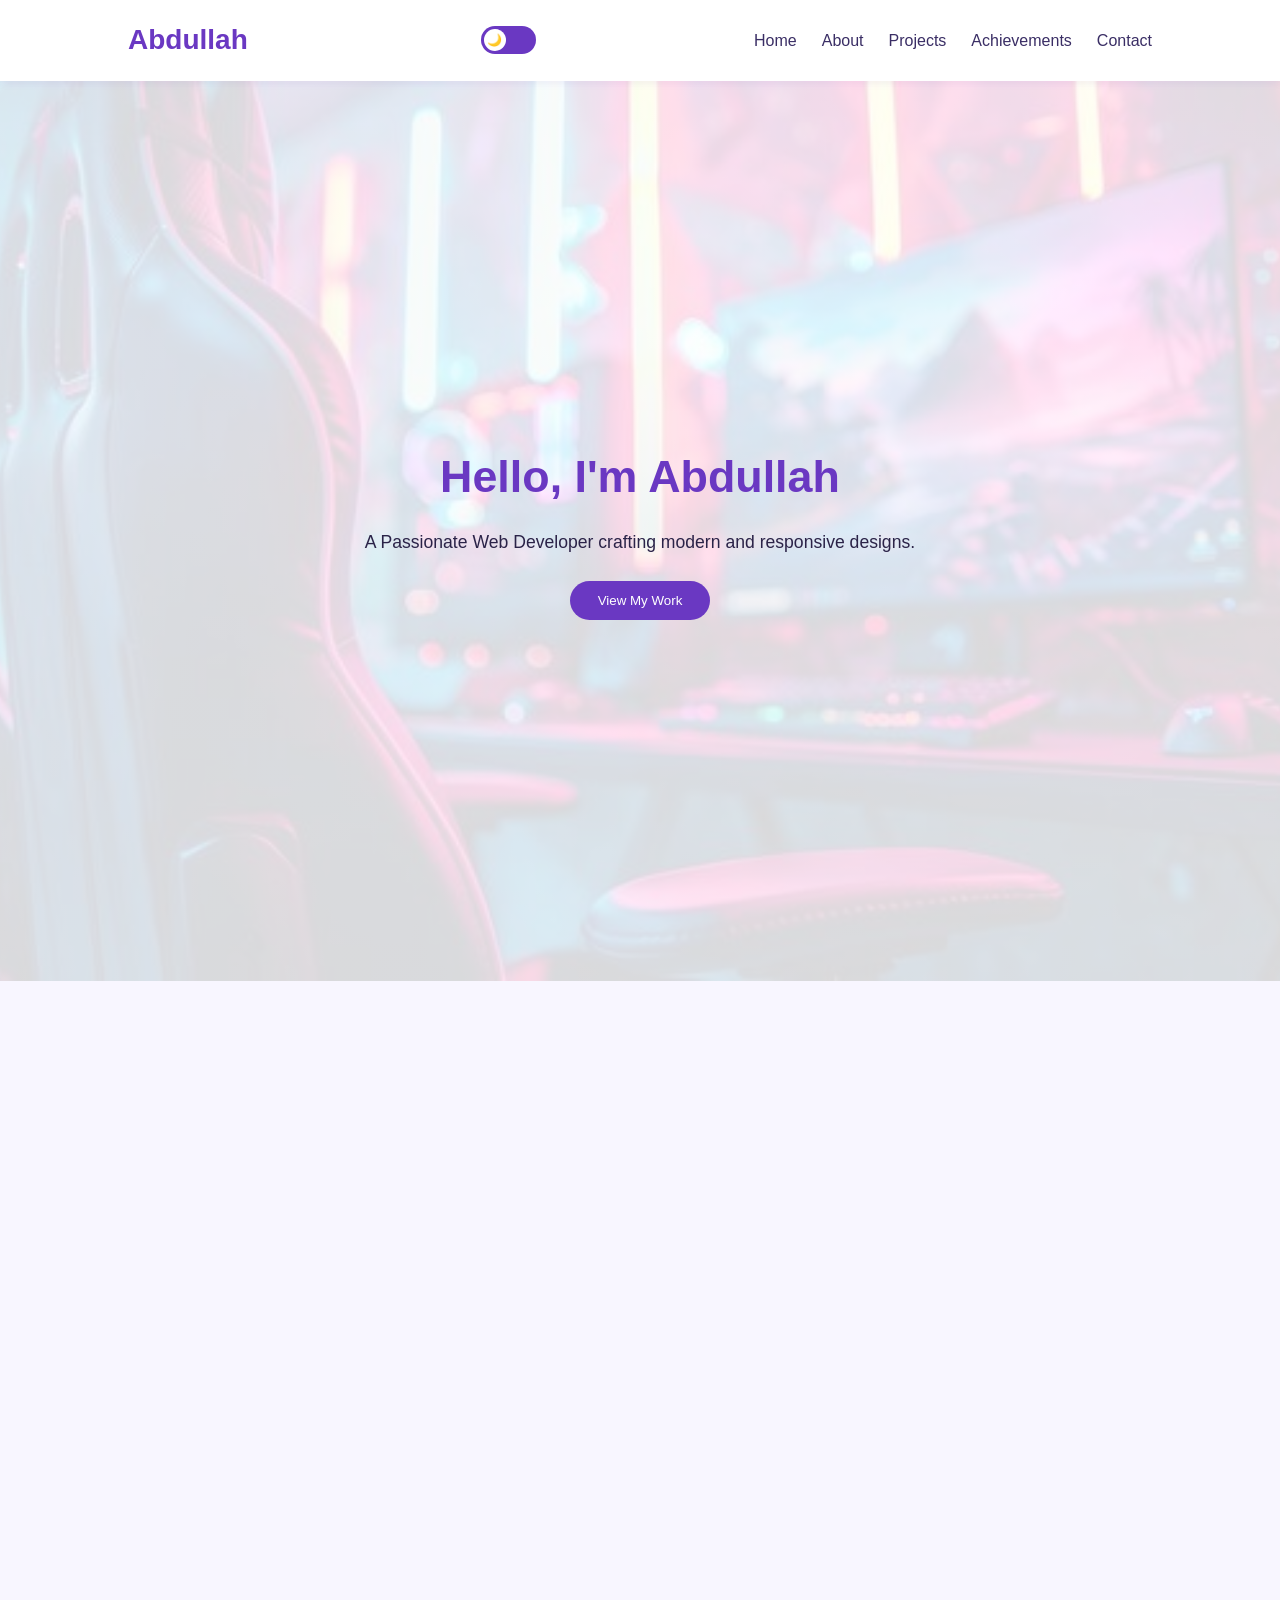
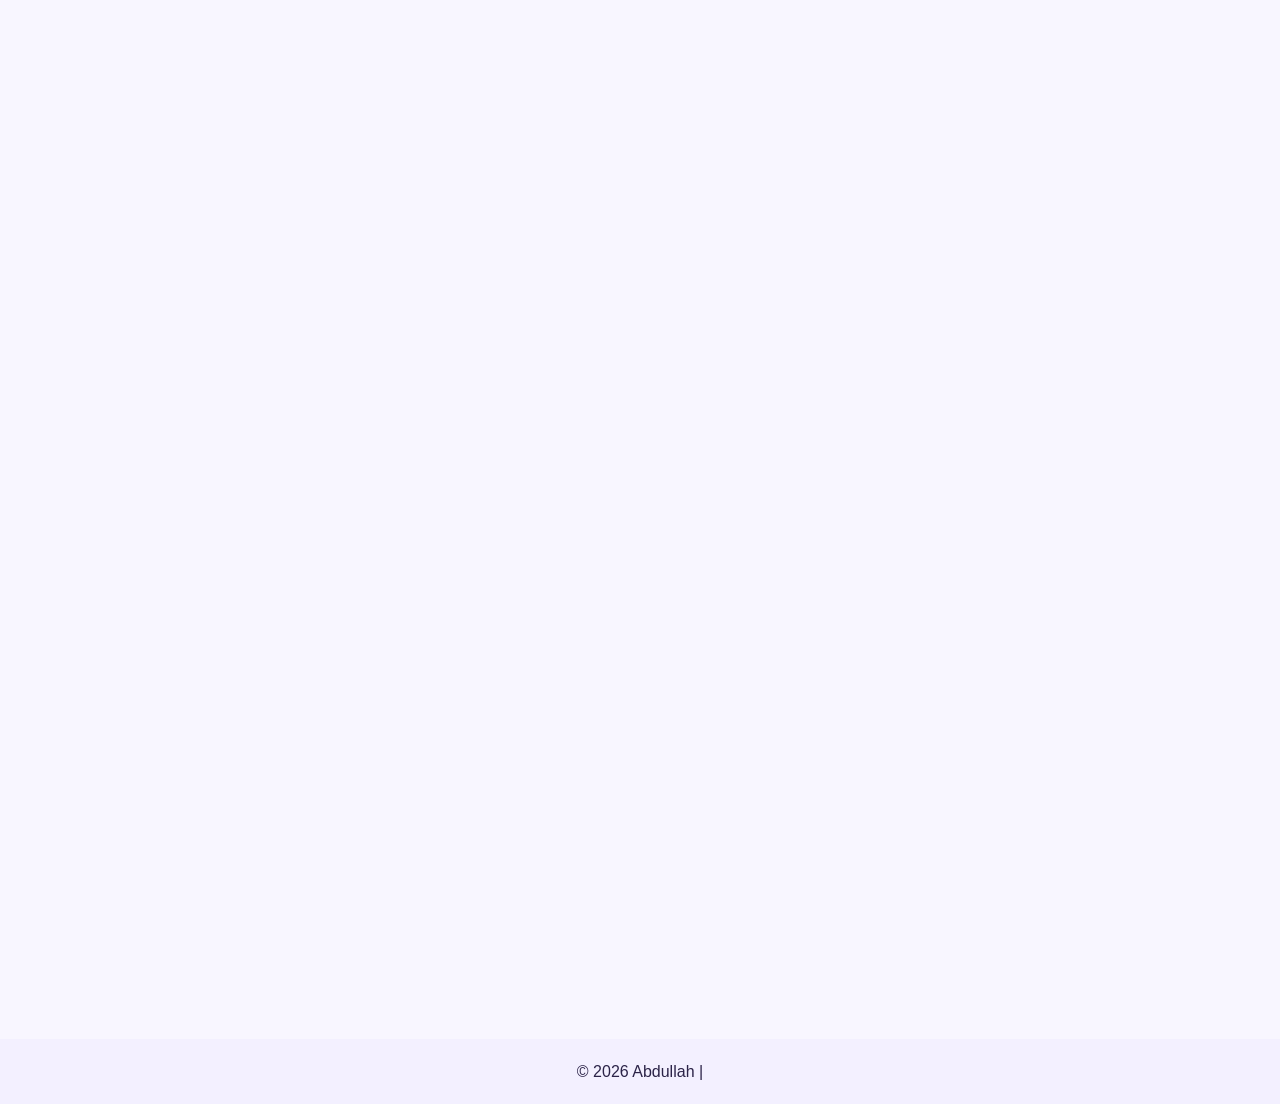
==== index.html @ 12ff03bf "Certifications-Added" ====
<!DOCTYPE html>
<html lang="en">

<head>
    <meta charset="UTF-8" />
    <meta name="viewport" content="width=device-width, initial-scale=1.0" />
    <title>Abdullah | Portfolio</title>
    <link rel="stylesheet" href="style.css" />
</head>

<body>

    <header>
        <h1 class="logo">Abdullah</h1>

        <!-- Hamburger -->
        <div class="hamburger" id="hamburger">
            ☰
        </div>
        <label class="theme-switch">
            <input type="checkbox" id="darkModeToggle">
            <span class="slider"></span>
        </label>

        <nav>
            <ul class="nav-links" id="navLinks">
                <li><a href="#home">Home</a></li>
                <li><a href="#about">About</a></li>
                <li><a href="#projects">Projects</a></li>
                <li><a href="#achievements">Achievements</a></li>
                <li><a href="#contact">Contact</a></li>
            </ul>
        </nav>
    </header>

    <section id="home" class="hero">

        <div class="hero-text">
            <h2>Hello, I'm Abdullah</h2>
            <p>A Passionate Web Developer crafting modern and responsive designs.</p>

            <button>
                <a href="#projects" style="text-decoration: none; color: white;">
                    View My Work
                </a>
            </button>
        </div>
    </section>

    <section id="about">
        <div class="about-section">

            <div class="profile-placeholder">
                <img src="Assets/Profile-pic.jpeg" alt="Profile Picture">
            </div>

            <h2>About Me</h2>

            <div class="about-image-placeholder">
                <img src="Assets/Code-pic.png" alt="Code Image">
            </div>

            <p>
                I'm a web developer with a love for creative design and clean code.
                My focus is on building sleek, user-friendly websites and learning new technologies.
            </p>

        </div>

        <div class="skills">
            <h3>Education</h3>

            <ul>
                <li>University of South Asia(BSCS) 2022-2026</li>
                <li>Punjab Group Of Colleges(ICS)2020-2021</li>
                <li>Ch Rehmat Ali memoril trust boys high school(Matric) 2019-2020</li>
            </ul>
        </div>

        <div class="skills">
            <h3>Skills</h3>

            <ul class="skills-list">

                <li>
                    <img src="https://cdn.jsdelivr.net/gh/devicons/devicon/icons/html5/html5-original.svg">
                    HTML5
                </li>

                <li>
                    <img src="https://cdn.jsdelivr.net/gh/devicons/devicon/icons/css3/css3-original.svg">
                    CSS3
                </li>

                <li>
                    <img src="https://cdn.jsdelivr.net/gh/devicons/devicon/icons/javascript/javascript-original.svg">
                    JavaScript
                </li>

                <li>
                    <img src="https://cdn.jsdelivr.net/gh/devicons/devicon/icons/react/react-original.svg" class="spin">
                    React
                </li>

                <li>
                    <img src="https://cdn.jsdelivr.net/gh/devicons/devicon/icons/nodejs/nodejs-original.svg">
                    Node.js
                </li>

                <li>
                    <img src="https://cdn.jsdelivr.net/gh/devicons/devicon/icons/mongodb/mongodb-original.svg">
                    MongoDB
                </li>

                <li>
                    <img src="https://cdn.jsdelivr.net/gh/devicons/devicon/icons/express/express-original.svg">
                    Express
                </li>

            </ul>
        </div>
    </section>

    <section id="projects">

        <h2>Projects</h2>

        <div class="project-grid">

            <!-- Project 1 -->
            <div class="project-card">

                <img src="https://via.placeholder.com/400x220" alt="To-Do App" class="project-img" />

                <h3>To-Do App</h3>

                <p>
                    Simple task manager with localStorage and interactive UI.
                </p>

                <p><strong>Tech:</strong> HTML, CSS, JS</p>

            </div>

            <!-- Project 2 -->
            <div class="project-card">

                <img src="Assets/E-commerce-landing-page.jpeg" alt="E-Commerce Store" class="project-img" />

                <h3>E-Commerce Store (Full Stack)</h3>

                <p>
                    Developed a fully responsive full-stack e-commerce web application
                    with secure authentication, product management, and a clean user interface.
                </p>

                <p>
                    <strong>Tech:</strong> MongoDB, Express.js, React.js, Node.js (MERN Stack)
                </p>

                <h4>GitHub Repo Link</h4>

                <a style="color: #6a38c2; text-decoration: none;"
                    href="https://github.com/MuhammadAbdullah209/E-commerce-Store-Frontend">
                    GitHub Repo
                </a>

            </div>

            <!-- Project 3 -->
            <div class="project-card">

                <img src="Assets/gobirdie.png" alt="Travel Agency Website" class="project-img" />

                <h3>Travel Agency Website (Frontend)</h3>

                <p>
                    Built a dynamic travel agency website with destination cards
                    and booking form, featuring modern UI and smooth user experience.
                </p>

                <p><strong>Tech:</strong> React, CSS</p>

                <h4>Deployed Link:</h4>

                <a style="color: #6a38c2; text-decoration: none;" href="https://react-project-final-zeta.vercel.app/">
                    Travel Agency
                </a>

            </div>

            <!-- Project 4 -->
            <div class="project-card">

                <img src="Assets/realestate.png" alt="Real Estate Website" class="project-img" />

                <h3>Real Estate Website (Full Stack)</h3>

                <p>
                    Developed a real estate app with property listings, filtering,
                    authentication, and backend API integration.
                </p>

                <p><strong>Tech Stack:</strong> MERN</p>

                <h4>Deployed Link:</h4>

                <a style="color: #6a38c2; text-decoration: none;" href="https://dreamestate-frontend.vercel.app/">
                    RealEstate
                </a>

            </div>

            <!-- Project 5 -->
            <div class="project-card">

                <img src="Assets/LMS.png" alt="Learning Management System" class="project-img" />

                <h3>Learning Management System (Full Stack)</h3>

                <p>
                    Built a complete LMS with user registration, course creation,
                    and progress tracking using modern tech stack.
                </p>

                <p><strong>Tech Stack:</strong> MERN, Prisma, PostgreSQL</p>

                <h4>Under Development!</h4>

            </div>

            <!-- Project 6 -->
            <div class="project-card">

                <img src="https://via.placeholder.com/400x220" alt="Weather App" class="project-img" />

                <h3 style="display: flex; align-items: center; gap: 6px;">
                    Weather App – OpenWeather API

                    <img src="https://openweathermap.org/themes/openweathermap/assets/img/logo_white_cropped.png"
                        alt="OpenWeather Logo" width="70" />
                </h3>

                <p>
                    Created an interactive weather app fetching live data using
                    OpenWeather API and displaying it dynamically.
                </p>

                <p><strong>Tech:</strong> HTML, CSS, JS</p>

                <h4>GitHub Repo Link</h4>

                <a style="color: #6a38c2; text-decoration: none;"
                    href="https://github.com/MuhammadAbdullah209/Weather-App">
                    GitHub Repo
                </a>

            </div>

            <!-- Project 7 -->
            <div class="project-card">

                <img src="Assets/Music PLayer.png" alt="Music Player" class="project-img" />

                <h3 style="display: flex; align-items: center; gap: 6px;">
                    Music Player – Spotify API

                    <img src="https://upload.wikimedia.org/wikipedia/commons/8/84/Spotify_icon.svg" alt="Spotify Logo"
                        width="20" />
                </h3>

                <p>
                    Built a modern music player application using React and Spotify API
                    with dynamic music search, playlists, and responsive UI.
                </p>

                <p><strong>Tech:</strong> React.js, Spotify API, CSS, JavaScript</p>

                <h4>GitHub Repo Link</h4>

                <a style="color: #6a38c2; text-decoration: none;"
                    href="https://github.com/MuhammadAbdullah209/Weather-App">
                    GitHub Repo
                </a>

            </div>

        </div>
    </section>

    <section id="achievements">
        <h2>Achievements</h2>

        <ul>
            <li>Google Certification of Digital Marketing</li>
            <li>Built 10+ Mini Projects in HTML, CSS, JS</li>
            <li>Solve 30+ DSA LeetCode Problems</li>
        </ul>
    </section>
    <!-- Certifications Section -->
    <section id="certifications">

        <h2>Certifications</h2>

        <div class="project-grid">

            <!-- Certification 1 -->
            <div class="project-card">

                <img src="Assets/BRONZE (14).png" alt="Dev Weekends Bronze Fellow Certificate" class="project-img" />

                <h3>Bronze Fellow — Dev Weekends</h3>

                <p>
                    Awarded for dedication, consistency, and continuous learning
                    throughout the fellowship journey while actively contributing
                    to the program.
                </p>

                <p>
                    <strong>Skills Gained:</strong>
                    Team Collaboration, Problem Solving, Web Development
                </p>

            </div>
            <!-- Certification 2 -->
            <div class="project-card">

                <img src="Assets/Internship Completion Certificate.png" alt="Internship Completion Certificate"
                    class="project-img" />

                <h3>Internship Completion Certificate — DevelopersHub Coorporation</h3>

                <p>
                    Completed a 6-week Virtual Internship in Full Stack Development at DevelopersHub Corporation,
                    gaining practical experience in modern web technologies and real-world development workflows.
                </p>

                <p>
                    <strong>Skills Gained:</strong>
                    Team Collaboration, Problem Solving, Web Development
                </p>

            </div>
            <!-- Certification 3 -->
            <div class="project-card">

                <img src="Assets/wmremove-transformed.png" alt="Google Digital Marketing Certificate"
                    class="project-img" />

                <h3>Google Digital Garage — Fundamentals of Digital Marketing</h3>

                <p>
                    Successfully completed certification covering SEO,
                    social media marketing, online advertising,
                    analytics, and digital brand growth strategies.
                </p>



            </div>

        </div>
    </section>

    <section id="contact">

        <h2>Contact Me</h2>

        <p>
            If you’d like to work together or have any questions,
            feel free to reach out!
        </p>

        <div class="contact-info">

            <a href="mailto:abdullah488838@gmail.com" class="contact-btn">
                Contact Me
            </a>

            <p>
                <a style="color: #6a38c2; text-decoration: none;"
                    href="https://www.linkedin.com/in/muhammad-abdullah-43a775255">
                    LinkedIn
                </a>
            </p>

            <p>
                <a style="color: #6a38c2; text-decoration: none;" href="https://github.com/MuhammadAbdullah209">
                    GitHub
                </a>
            </p>

        </div>
    </section>

    <footer>
        <p>© 2026 Abdullah | </p>
    </footer>

    <script src="script.js"></script>

</body>

</html>
---- style.css ----
* {
    margin: 0;
    padding: 0;
    box-sizing: border-box;
    font-family: 'Poppins', sans-serif;
}

html {
    scroll-behavior: smooth;
}

body {
    background-color: #f8f6ff;
    color: #2b2348;
    line-height: 1.6;
}

section {
    padding: 80px 10%;
}

h2 {
    text-align: center;
    color: #6a38c2;
    margin-bottom: 20px;
}

/* HEADER */

header {
    display: flex;
    justify-content: space-between;
    align-items: center;
    padding: 18px 10%;
    background: white;
    position: sticky;
    top: 0;
    z-index: 1000;
    box-shadow: 0 2px 8px rgba(106, 56, 194, 0.08);
}

.logo {
    color: #6a38c2;
    font-size: 28px;
    font-weight: bold;
}

.nav-links {
    display: flex;
    list-style: none;
    gap: 25px;
}

.nav-links a {
    text-decoration: none;
    color: #3a2e65;
    font-weight: 500;
    transition: 0.3s;
}

.nav-links a:hover {
    color: #6a38c2;
}

/* HAMBURGER */

.hamburger {
    display: none;
    font-size: 30px;
    cursor: pointer;
    color: #6a38c2;
    margin-left: auto;
}

/* HERO */

.hero {
    height: 100vh;
    display: flex;
    justify-content: center;
    align-items: center;
    text-align: center;

    background:
        linear-gradient(rgba(255, 255, 255, 0.85),
            rgba(255, 255, 255, 0.85)),
        url('a-computer-gaming-photo.jpg');

    background-size: cover;
    background-position: center;
}

.hero-text h2 {
    font-size: 2.8rem;
    margin-bottom: 15px;
}

.hero-text p {
    margin-bottom: 25px;
    font-size: 1.1rem;
}

button {
    background: #6a38c2;
    border: none;
    padding: 12px 28px;
    border-radius: 30px;
    transition: 0.3s;
}

button:hover {
    transform: translateY(-2px);
}

button a {
    color: white;
    text-decoration: none;
}

/* ABOUT */

.about-section {
    text-align: center;
    padding: 40px 20px;
}

/* PROFILE IMAGE */

.profile-placeholder {
    width: 170px;
    height: 170px;
    margin: 0 auto 25px;
    border-radius: 50%;
    overflow: hidden;
    border: 4px solid #8b5cf6;
    box-shadow: 0 0 20px rgba(139, 92, 246, 0.6);
}

.profile-placeholder img {
    width: 100%;
    height: 100%;
    object-fit: cover;
    display: block;
}

/* CODE IMAGE */

.about-image-placeholder {
    width: 100%;
    max-width: 900px;
    height: 500px;
    margin: 30px auto;
    border-radius: 20px;
    overflow: hidden;
    box-shadow: 0 4px 20px rgba(0, 0, 0, 0.12);
}

.about-image-placeholder img {
    width: 100%;
    height: 100%;
    object-fit:cover;
    display: block;
}

#about p {
    text-align: center;
    max-width: 750px;
    margin: 25px auto 0;
    line-height: 1.8;
    font-size: 1rem;
}

/* SKILLS */

.skills {
    margin-top: 40px;
}

.skills h3 {
    text-align: center;
    margin-bottom: 20px;
    color: #6a38c2;
}

.skills ul {
    display: flex;
    justify-content: center;
    flex-wrap: wrap;
    gap: 12px;
}

.skills li {
    list-style: none;
    background: #ede8ff;
    padding: 12px 20px;
    border-radius: 20px;
}

.skills-list li {
    display: flex;
    align-items: center;
    gap: 10px;
}

.skills-list img {
    width: 24px;
    height: 24px;
}

/* REACT ICON ANIMATION */

.spin {
    animation: rotate 5s linear infinite;
}

@keyframes rotate {
    from {
        transform: rotate(0deg);
    }

    to {
        transform: rotate(360deg);
    }
}

/* PROJECTS */

.project-grid {
    display: grid;
    grid-template-columns: repeat(auto-fit, minmax(280px, 1fr));
    gap: 25px;
}

.project-card {
    background: white;
    padding: 25px;
    border-radius: 15px;
    box-shadow: 0 4px 10px rgba(106, 56, 194, 0.08);
    transition: 0.3s;
}

.project-card:hover {
    transform: translateY(-5px);
}

.project-card h3 {
    margin-bottom: 10px;
    color: #4a2e91;
}

.project-img {
    width: 100%;
    height: 220px;
    object-fit: cover;
    border-radius: 10px;
    margin-bottom: 15px;
}

/* ACHIEVEMENTS */

#achievements ul {
    text-align: center;
    list-style: none;
}

#achievements li {
    display: inline-block;
    margin: 10px;
    padding: 10px 20px;
    background: #ede8ff;
    border-radius: 20px;
}

/* CONTACT */

.contact-info {
    text-align: center;
}

.contact-btn {
    display: inline-block;
    margin: 15px 0;
    background: #6a38c2;
    color: white;
    padding: 10px 20px;
    border-radius: 25px;
    text-decoration: none;
}

/* FOOTER */

footer {
    text-align: center;
    padding: 20px;
    background: #f3f0ff;
}

/* THEME SWITCH */

.theme-switch {
    position: relative;
    width: 55px;
    height: 28px;
    margin-left: 15px;
}

.theme-switch input {
    display: none;
}

.slider {
    position: absolute;
    cursor: pointer;
    inset: 0;
    background: #6a38c2;
    border-radius: 50px;
    transition: 0.4s;
}

.slider::before {
    content: "🌙";
    position: absolute;
    width: 22px;
    height: 22px;
    left: 3px;
    top: 3px;
    background: white;
    border-radius: 50%;
    display: flex;
    align-items: center;
    justify-content: center;
    font-size: 12px;
    transition: 0.4s;
}

input:checked + .slider {
    background: #9d4edd;
}

input:checked + .slider::before {
    transform: translateX(27px);
    content: "☀️";
}

/* DARK MODE */

body.dark-mode {
    background: #000000;
    color: #f1f1f1;
}

body.dark-mode header {
    background: #000000;
}

body.dark-mode .project-card,
body.dark-mode .skills li,
body.dark-mode #achievements li {
    background: #1f1f1f;
    color: white;
}

body.dark-mode footer {
    background: #1e1e1e;
    color: white;
}

body.dark-mode .nav-links a {
    color: white;
}

body.dark-mode .hero {
    background:
        linear-gradient(rgba(0, 0, 0, 0.75),
            rgba(0, 0, 0, 0.75)),
        url('a-computer-gaming-photo.jpg');

    background-size: cover;
    background-position: center;
}

body.dark-mode p,
body.dark-mode li {
    color: #dddddd;
}

body.dark-mode .nav-links {
    background: #000000;
}

/* TABLET */

@media (max-width: 1024px) {

    section {
        padding: 70px 6%;
    }

    .about-image-placeholder {
        height: 400px;
    }
}

/* MOBILE */

@media (max-width: 768px) {

    header {
        padding: 15px 6%;
    }

    .hamburger {
        display: block;
    }

    .nav-links {
        position: absolute;
        top: 70px;
        left: 0;
        width: 100%;
        background: white;
        flex-direction: column;
        text-align: center;
        padding: 20px 0;
        display: none;
        gap: 18px;
        box-shadow: 0 4px 10px rgba(0, 0, 0, 0.08);
    }

    .nav-links.active {
        display: flex;
    }

    .hero {
        height: auto;
        padding: 120px 6%;
    }

    .hero-text h2 {
        font-size: 2rem;
    }

    .about-image-placeholder {
        height: 300px;
    }

    .profile-placeholder {
        width: 140px;
        height: 140px;
    }
}

/* SMALL MOBILE */

@media (max-width: 480px) {

    section {
        padding: 50px 5%;
    }

    .logo {
        font-size: 24px;
    }

    .hero-text h2 {
        font-size: 1.7rem;
    }

    .hero-text p {
        font-size: 0.95rem;
    }

    button {
        width: 100%;
    }

    .project-grid {
        grid-template-columns: 1fr;
    }

    .about-image-placeholder {
        height: 220px;
    }

    #about p {
        font-size: 0.95rem;
    }
}
/* ========================= */
/* BEAUTIFUL ANIMATIONS */
/* ========================= */

/* SECTION SCROLL ANIMATION */

section {
    opacity: 0;
    transform: translateY(60px);
    transition: all 1s ease;
}

section.show {
    opacity: 1;
    transform: translateY(0);
}

/* HERO TEXT ANIMATION */

.hero-text h2 {
    animation: slideDown 1s ease forwards;
}

.hero-text p {
    opacity: 0;
    animation: fadeUp 1s ease forwards;
    animation-delay: 0.4s;
}

.hero button {
    opacity: 0;
    animation: fadeUp 1s ease forwards;
    animation-delay: 0.7s;
}

@keyframes slideDown {
    from {
        opacity: 0;
        transform: translateY(-60px);
    }

    to {
        opacity: 1;
        transform: translateY(0);
    }
}

@keyframes fadeUp {
    from {
        opacity: 0;
        transform: translateY(40px);
    }

    to {
        opacity: 1;
        transform: translateY(0);
    }
}

/* PROFILE FLOATING EFFECT */

.profile-placeholder {
    animation: floatImage 4s ease-in-out infinite;
    transition: 0.4s;
}

.profile-placeholder:hover {
    transform: scale(1.05);
    box-shadow: 0 0 35px rgba(139, 92, 246, 0.9);
}

@keyframes floatImage {

    0%,
    100% {
        transform: translateY(0);
    }

    50% {
        transform: translateY(-12px);
    }
}

/* ABOUT IMAGE ZOOM */

.about-image-placeholder img {
    transition: transform 0.6s ease;
}

.about-image-placeholder:hover img {
    transform: scale(1.05);
}

/* NAVBAR LINK ANIMATION */

.nav-links a {
    position: relative;
}

.nav-links a::after {
    content: "";
    position: absolute;
    left: 0;
    bottom: -5px;
    width: 0%;
    height: 2px;
    background: #6a38c2;
    transition: width 0.4s ease;
}

.nav-links a:hover::after {
    width: 100%;
}

/* BUTTON EFFECT */

button {
    position: relative;
    overflow: hidden;
}

button::before {
    content: "";
    position: absolute;
    top: 0;
    left: -100%;
    width: 100%;
    height: 100%;
    background: rgba(255, 255, 255, 0.2);
    transition: 0.5s;
}

button:hover::before {
    left: 100%;
}

/* PROJECT CARD ANIMATION */

.project-card {
    position: relative;
    overflow: hidden;
    transition: transform 0.4s ease,
        box-shadow 0.4s ease;
}

.project-card:hover {
    transform: translateY(-12px) scale(1.02);
    box-shadow: 0 12px 25px rgba(106, 56, 194, 0.25);
}

/* PROJECT IMAGE ZOOM */

.project-img {
    transition: transform 0.5s ease;
}

.project-card:hover .project-img {
    transform: scale(1.08);
}

/* SKILLS HOVER EFFECT */

.skills li {
    transition: 0.3s ease;
}

.skills li:hover {
    transform: translateY(-5px) scale(1.05);
    background: #d8ccff;
}

/* ACHIEVEMENT HOVER */

#achievements li {
    transition: 0.3s ease;
}

#achievements li:hover {
    transform: scale(1.08);
}

/* CONTACT BUTTON GLOW */

.contact-btn {
    transition: 0.4s ease;
}

.contact-btn:hover {
    transform: translateY(-3px);
    box-shadow: 0 0 18px rgba(106, 56, 194, 0.5);
}

/* FOOTER FADE */

footer {
    animation: fadeFooter 2s ease;
}

@keyframes fadeFooter {
    from {
        opacity: 0;
    }

    to {
        opacity: 1;
    }
}

/* DARK MODE CARD GLOW */

body.dark-mode .project-card:hover {
    box-shadow: 0 10px 25px rgba(157, 78, 221, 0.35);
}

/* IMAGE SMOOTHNESS */

img {
    will-change: transform;
}

/* HEADER APPEAR */

header {
    animation: headerSlide 1s ease;
}

@keyframes headerSlide {
    from {
        opacity: 0;
        transform: translateY(-80px);
    }

    to {
        opacity: 1;
        transform: translateY(0);
    }
}
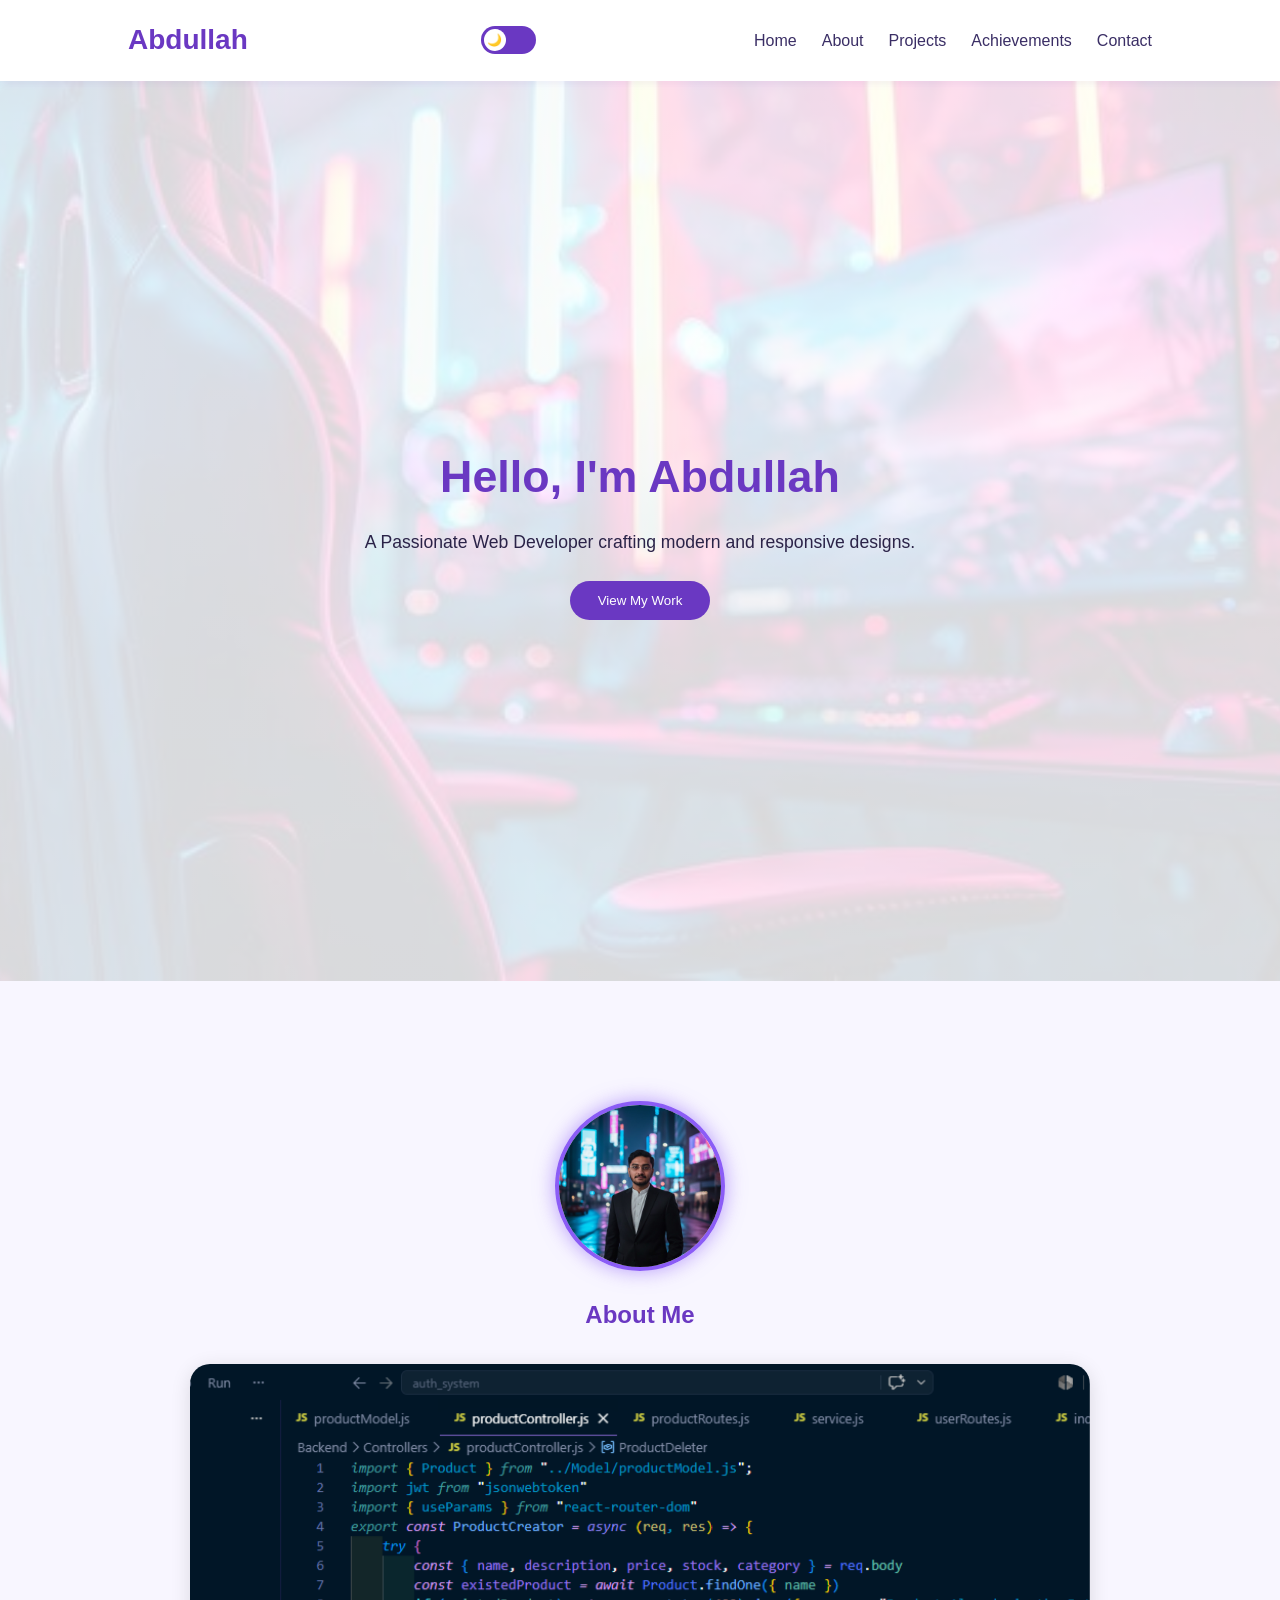
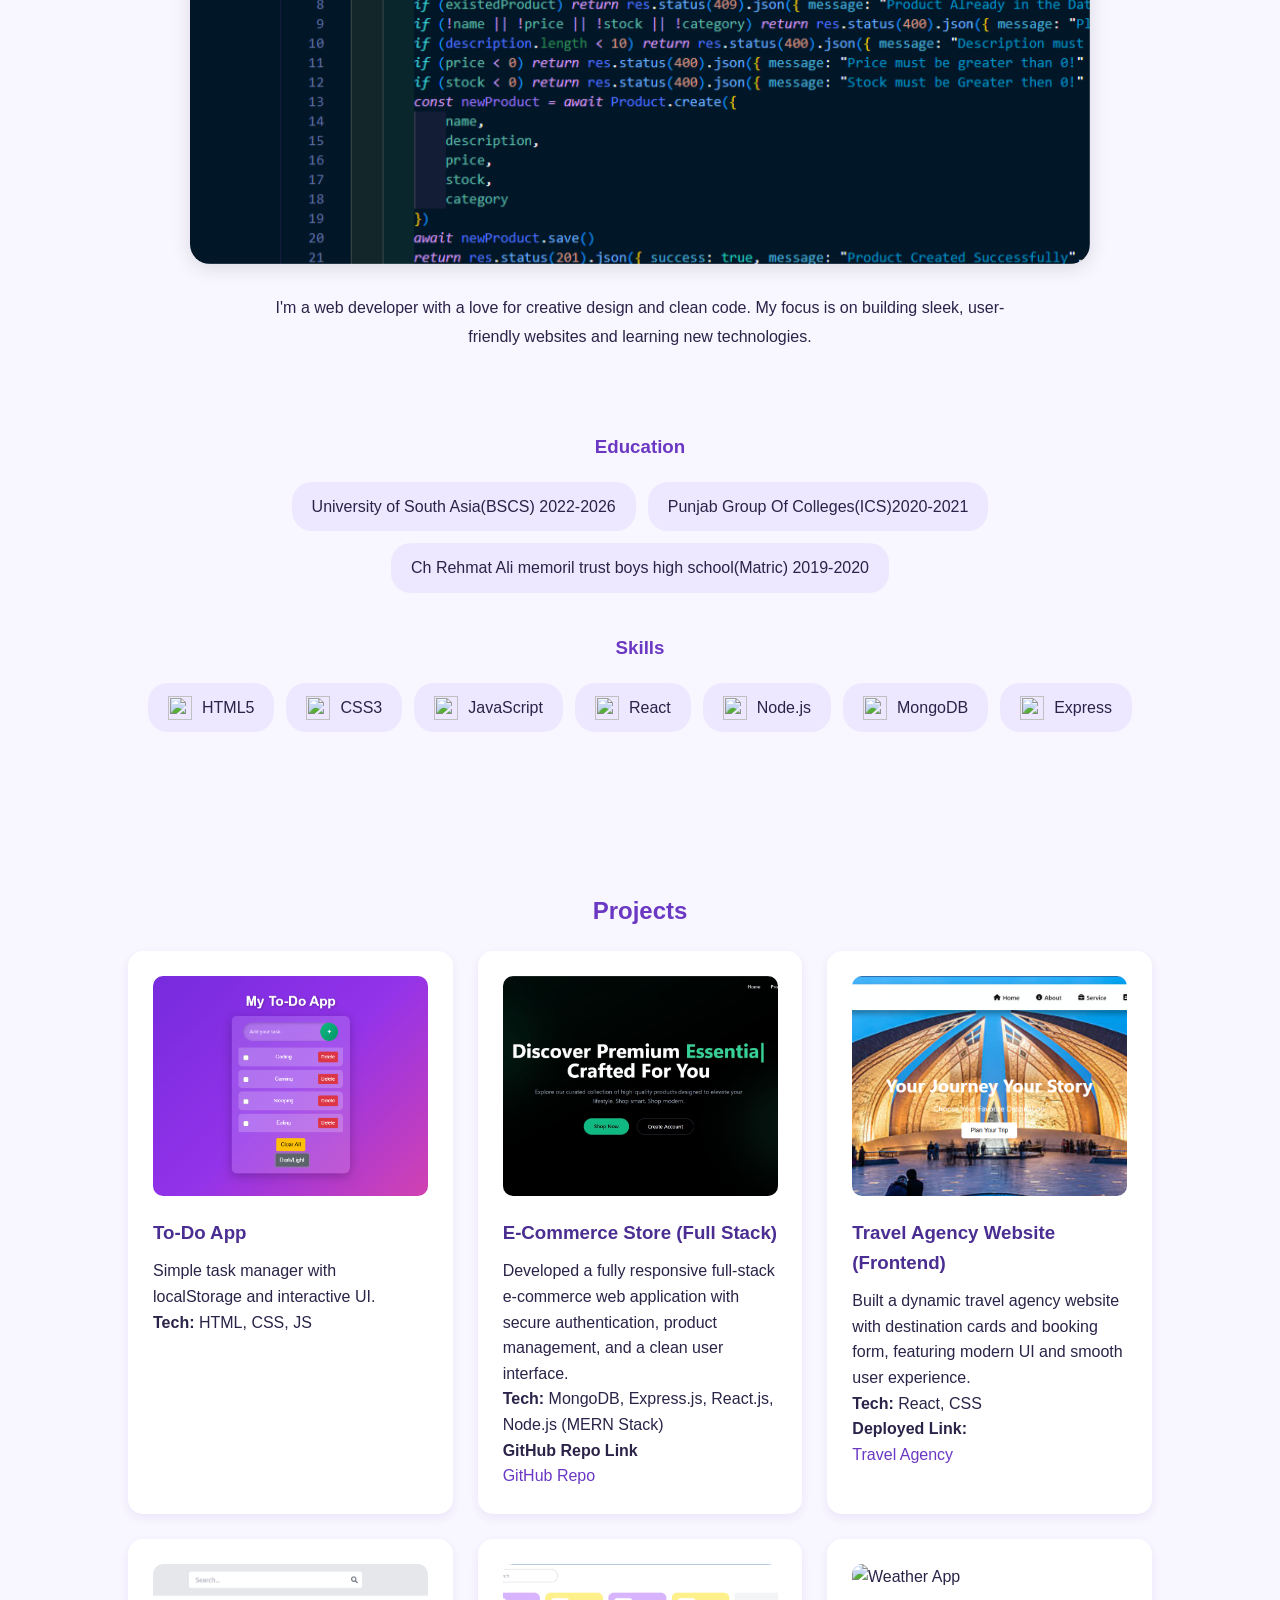
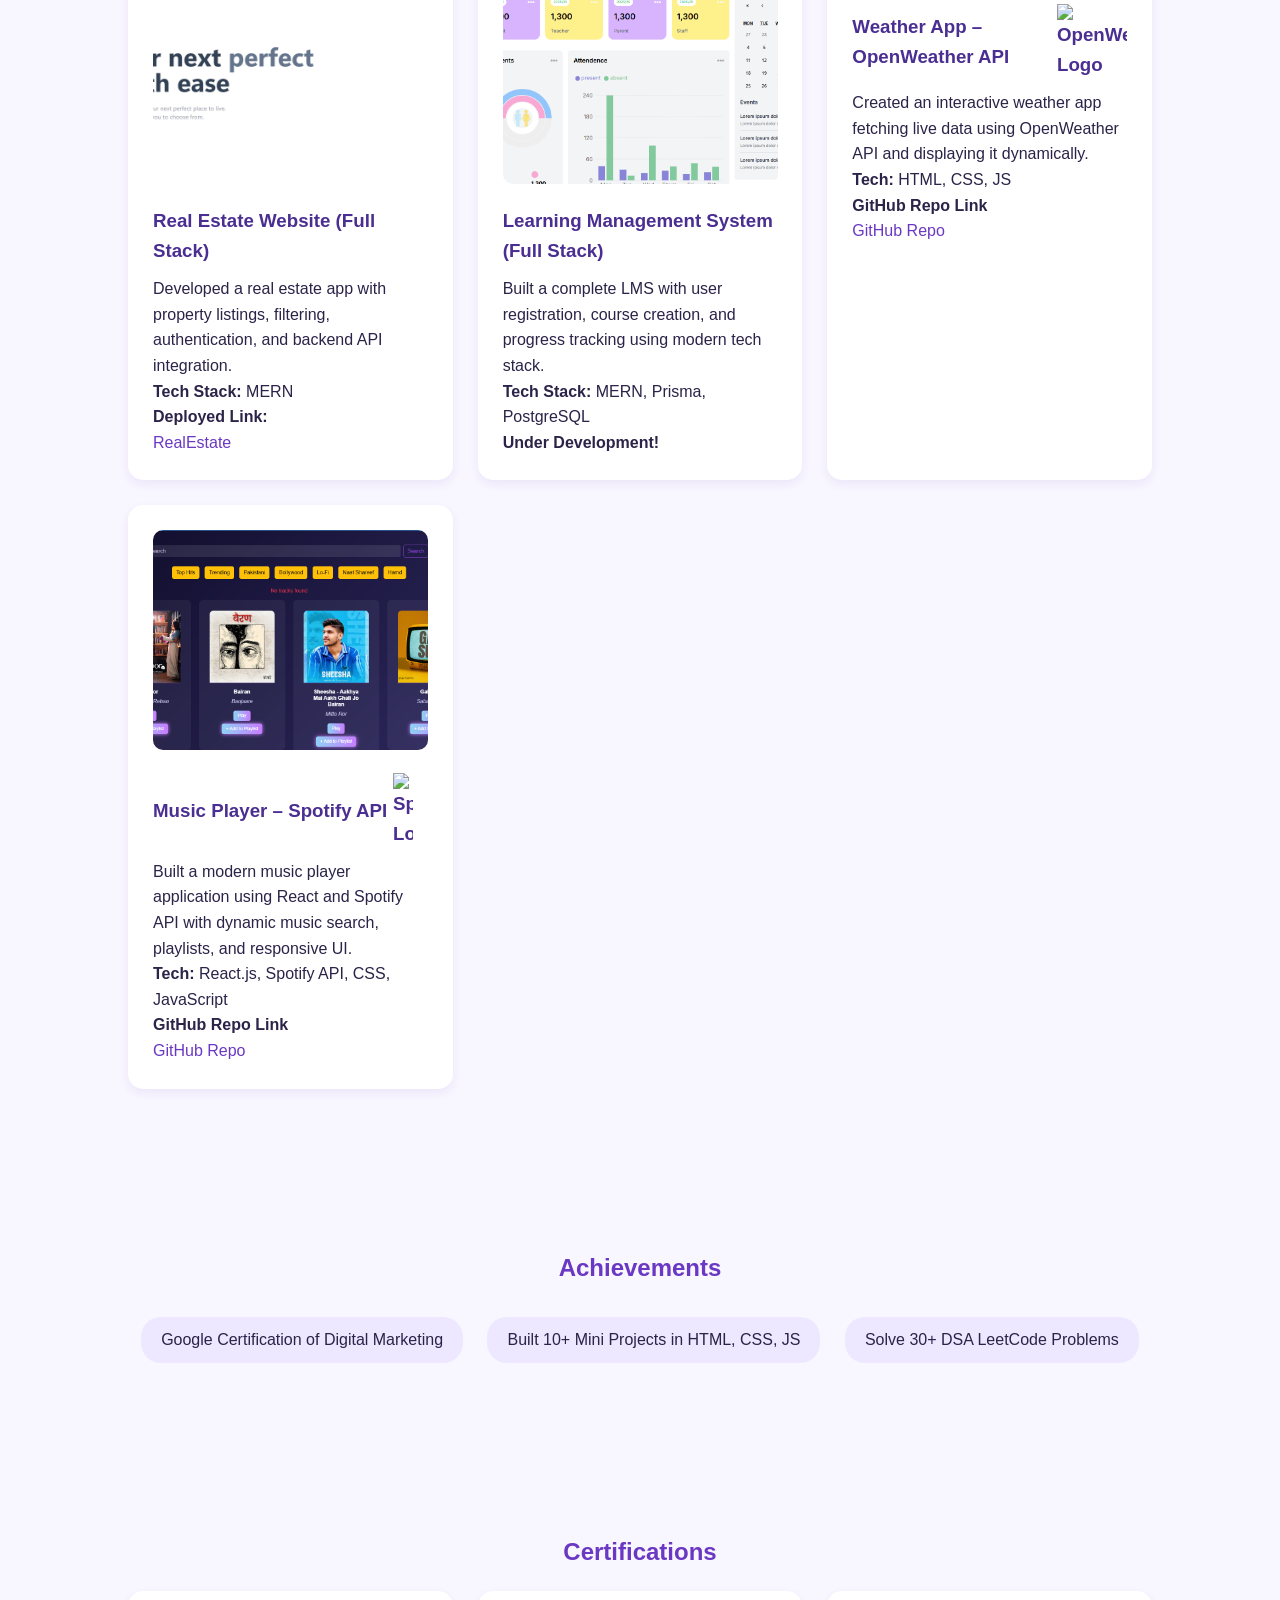
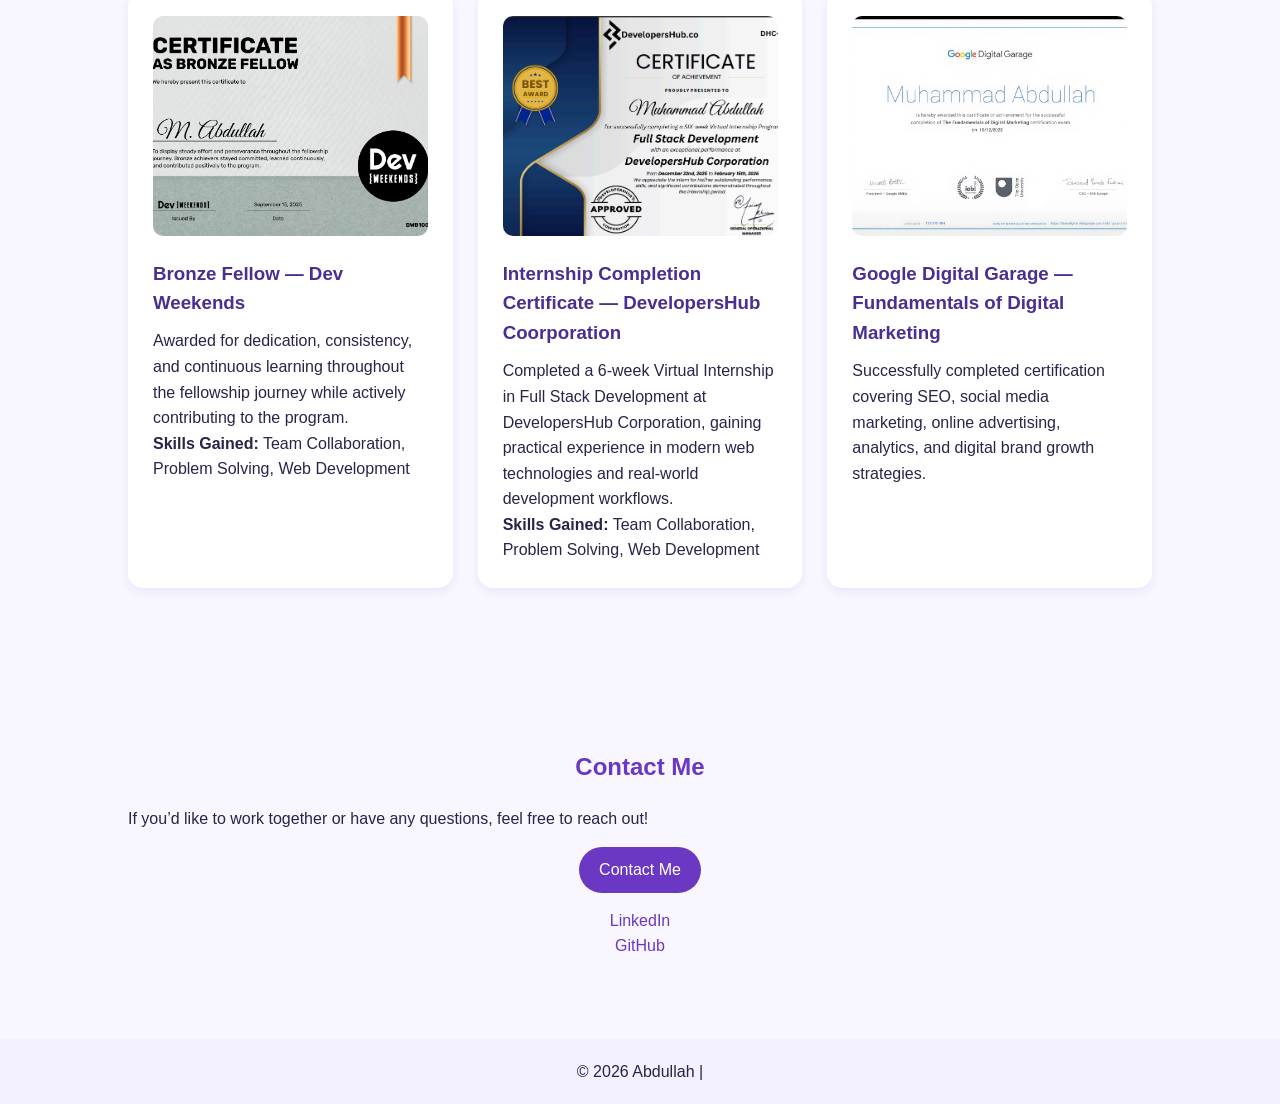
==== commit c450bfb6: "random" ====
--- a/index.html
+++ b/index.html
@@ -60,6 +60,8 @@
                 <img src="Assets/Code-pic.png" alt="Code Image">
             </div>
 
+
+
             <p>
                 I'm a web developer with a love for creative design and clean code.
                 My focus is on building sleek, user-friendly websites and learning new technologies.
@@ -130,7 +132,7 @@
             <!-- Project 1 -->
             <div class="project-card">
 
-                <img src="https://via.placeholder.com/400x220" alt="To-Do App" class="project-img" />
+                <img src="Assets/To-Do.png" alt="To-Do App" class="project-img" />
 
                 <h3>To-Do App</h3>
 
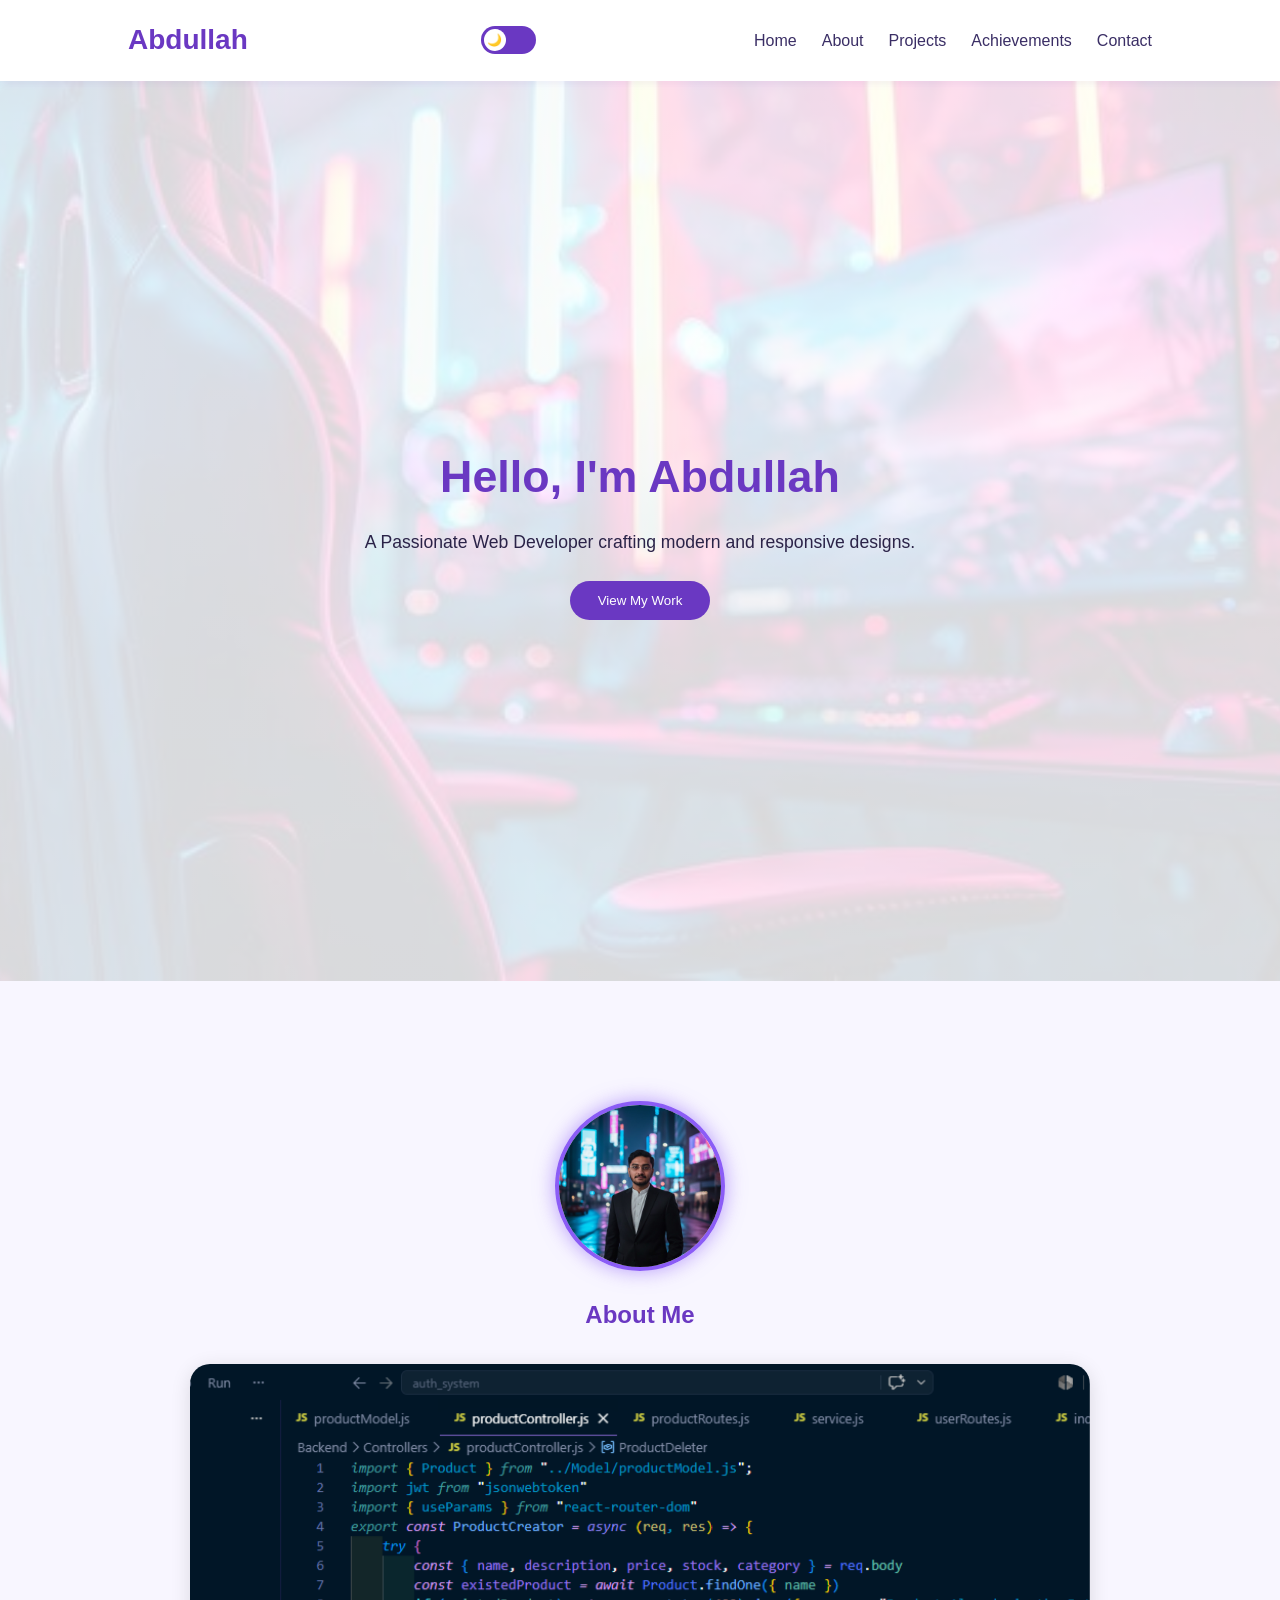
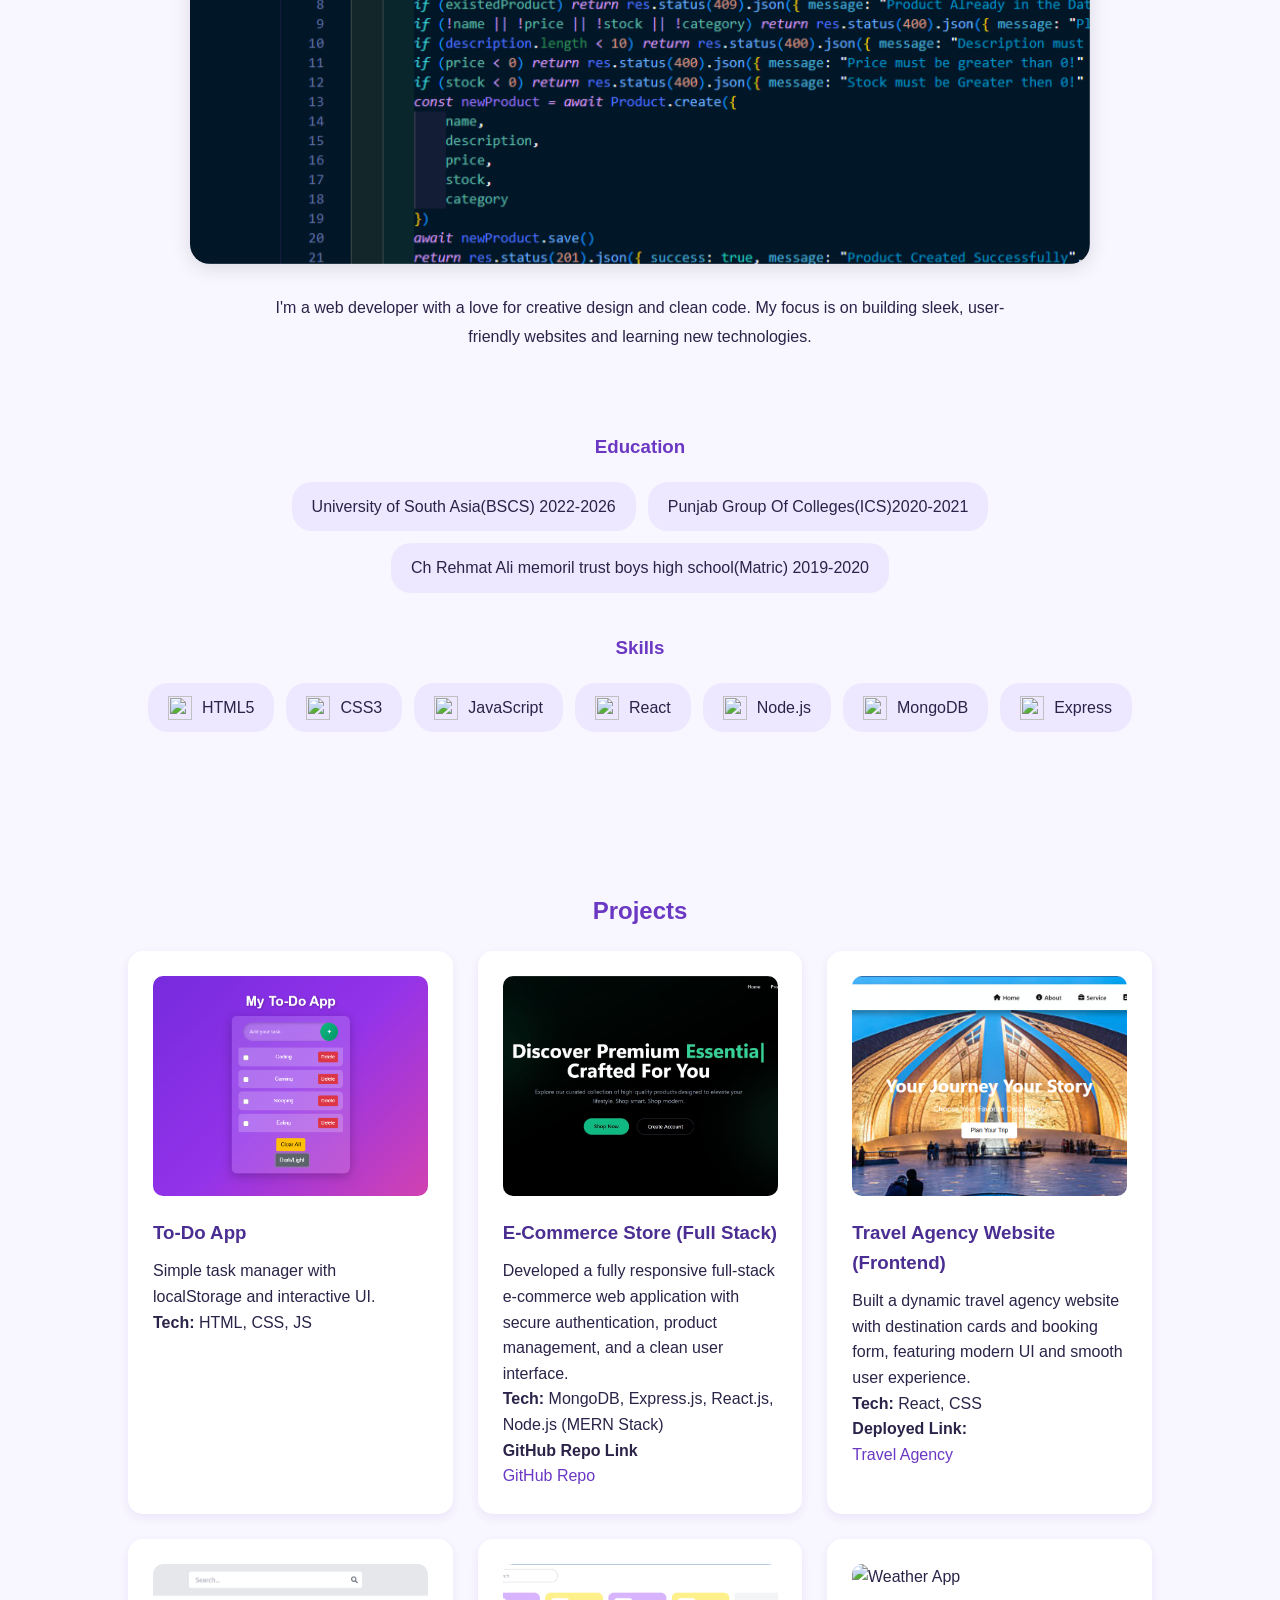
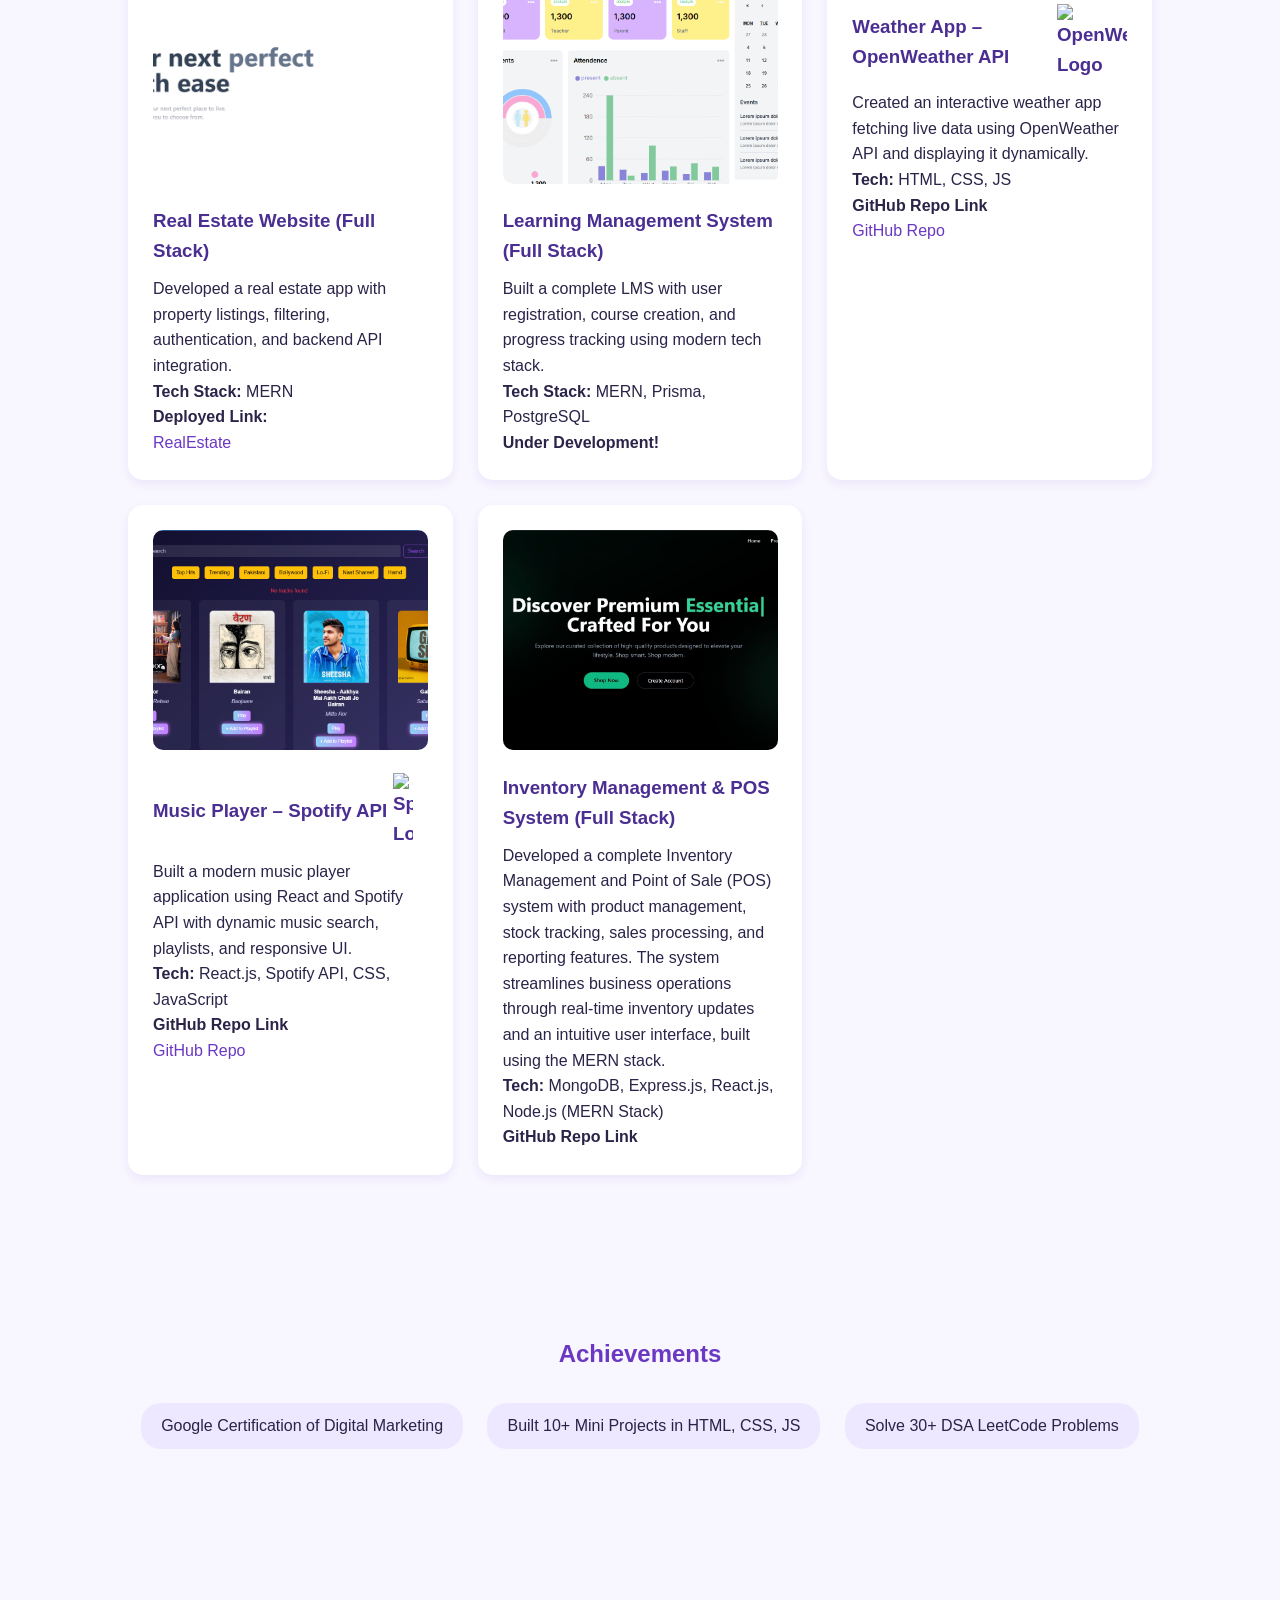
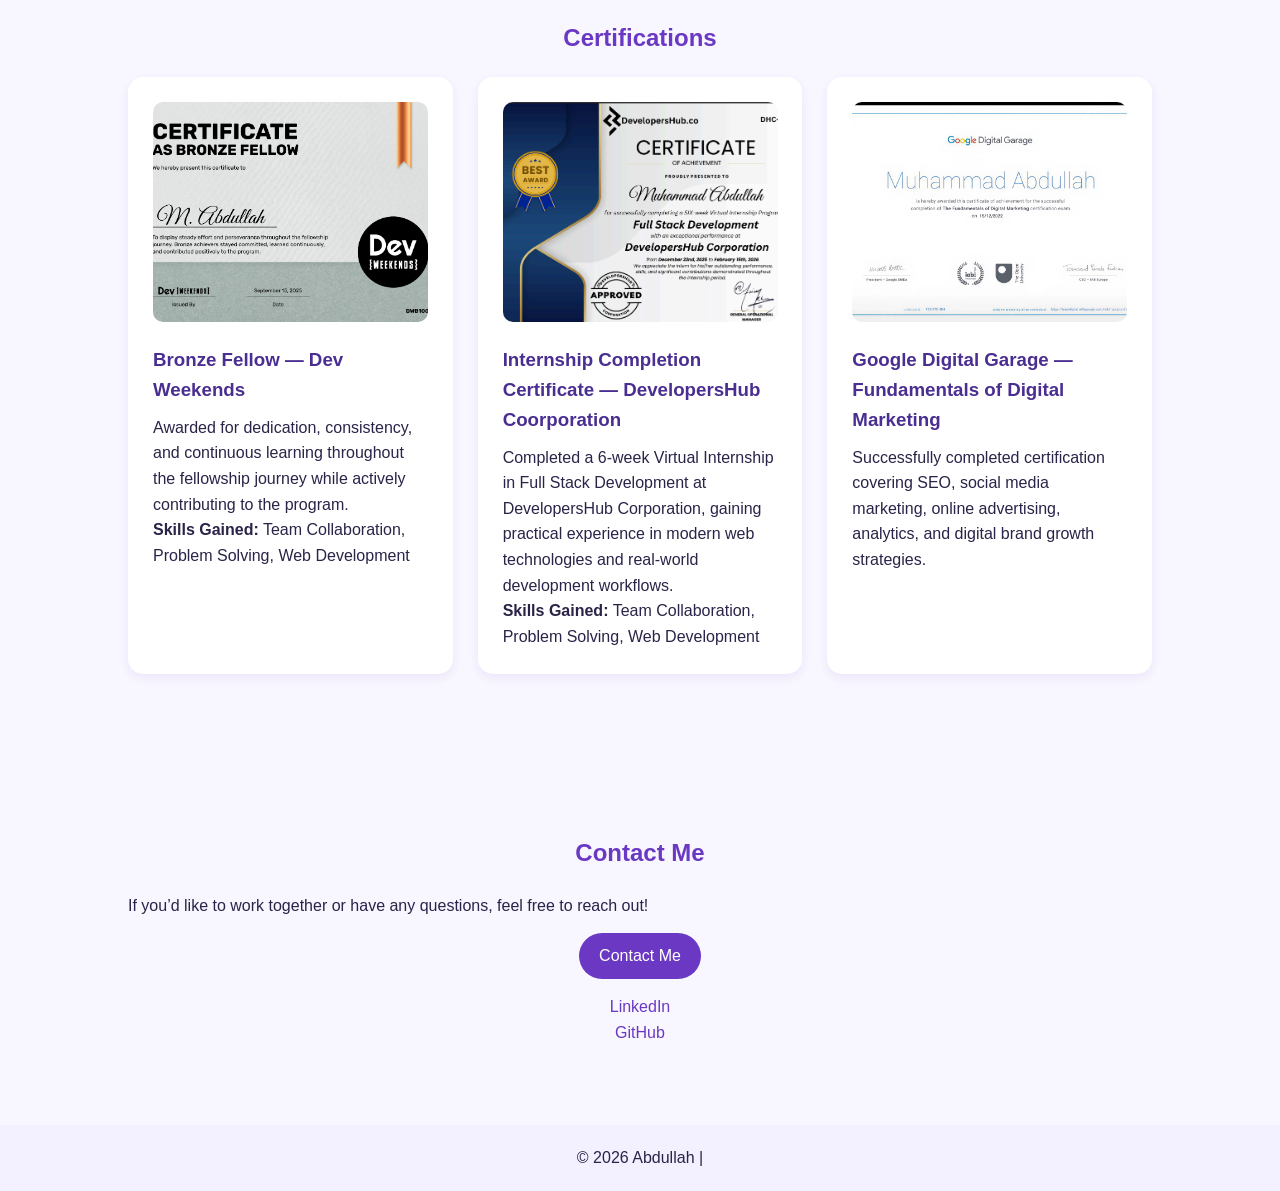
==== commit 73c4b998: "New-Project-Added" ====
--- a/index.html
+++ b/index.html
@@ -287,6 +287,32 @@
 
             </div>
 
+            <div class="project-card">
+
+                <img src="Assets/E-commerce-landing-page.jpeg" alt="E-Commerce Store" class="project-img" />
+
+                <h3>Inventory Management & POS System (Full Stack)</h3>
+
+                <p>
+                    Developed a complete Inventory Management and Point of Sale (POS) system
+                    with product management, stock tracking, sales processing, and reporting
+                    features. The system streamlines business operations through real-time
+                    inventory updates and an intuitive user interface, built using the MERN stack.
+                </p>
+
+                <p>
+                    <strong>Tech:</strong> MongoDB, Express.js, React.js, Node.js (MERN Stack)
+                </p>
+
+                <h4>GitHub Repo Link</h4>
+
+                <!-- <a style="color: #6a38c2; text-decoration: none;"
+                    href="https://github.com/MuhammadAbdullah209/E-commerce-Store-Frontend">
+                    GitHub Repo
+                </a> -->
+
+            </div>
+
         </div>
     </section>
 
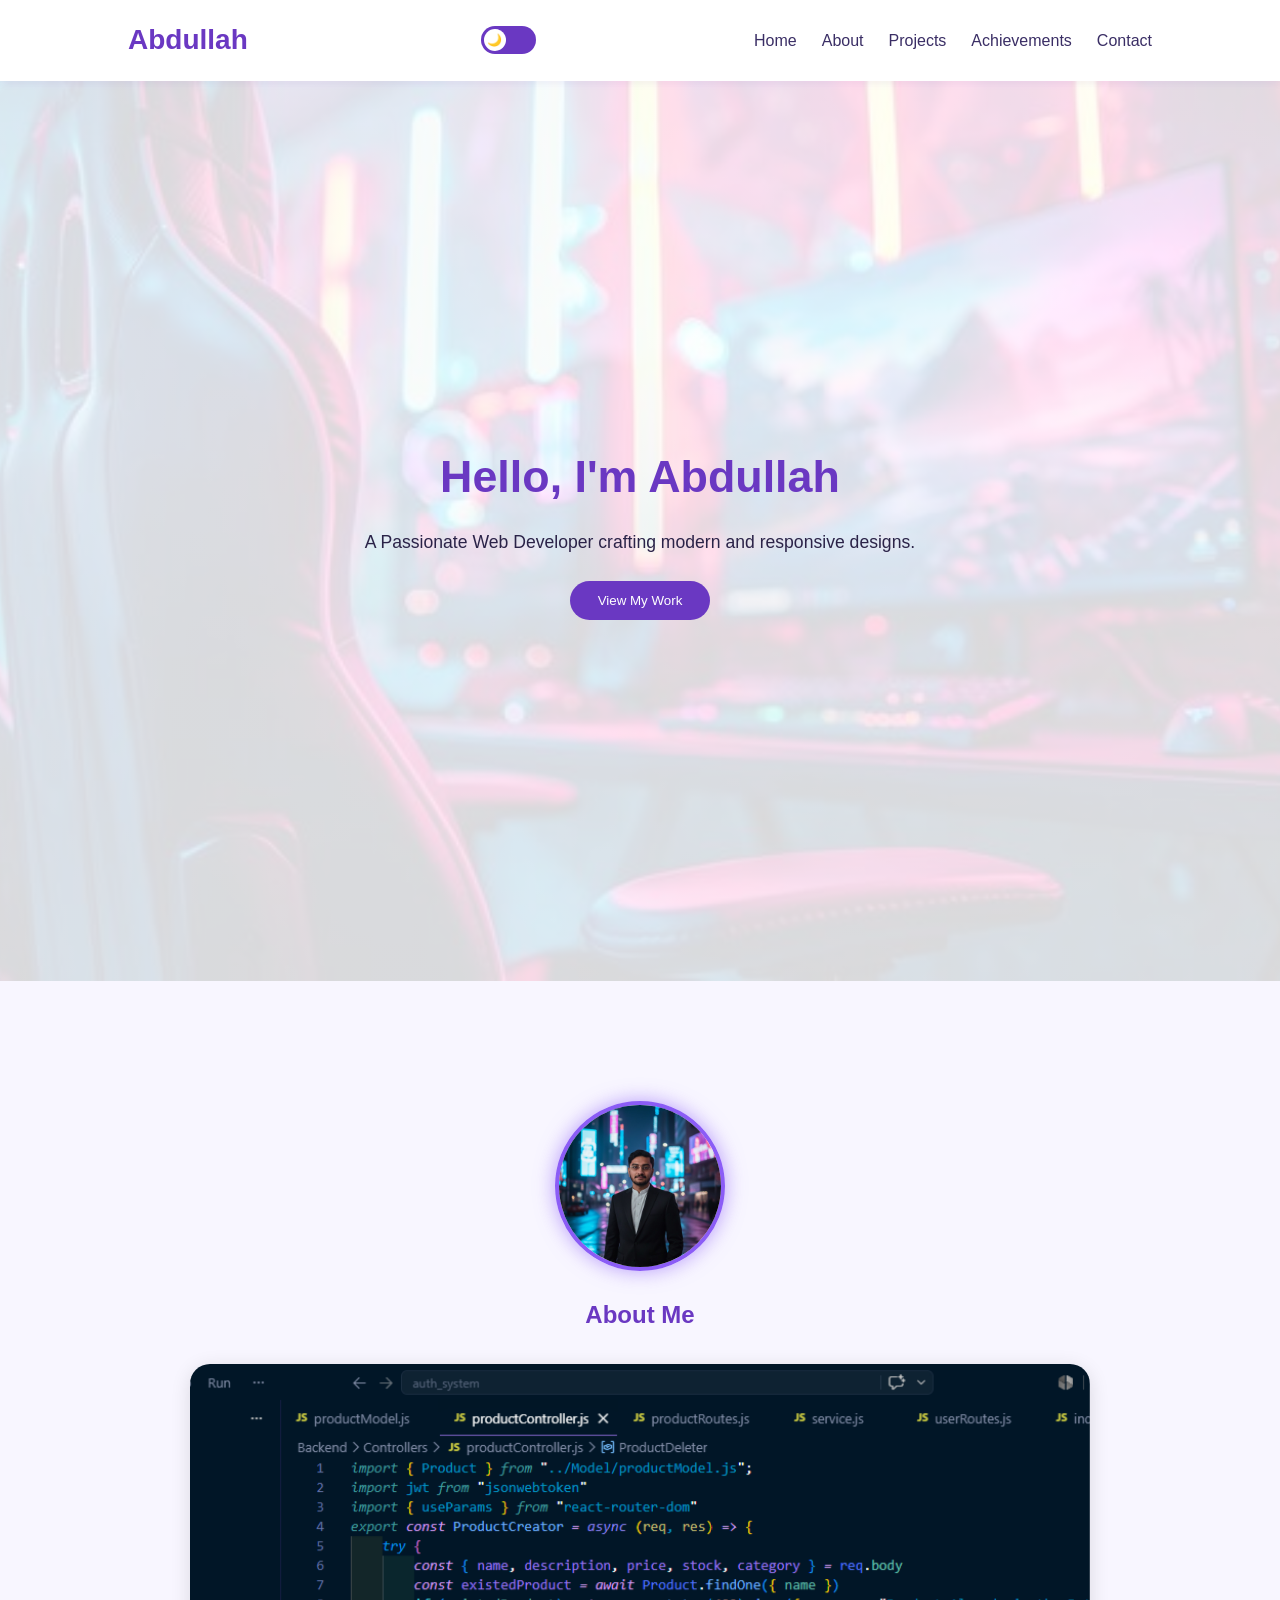
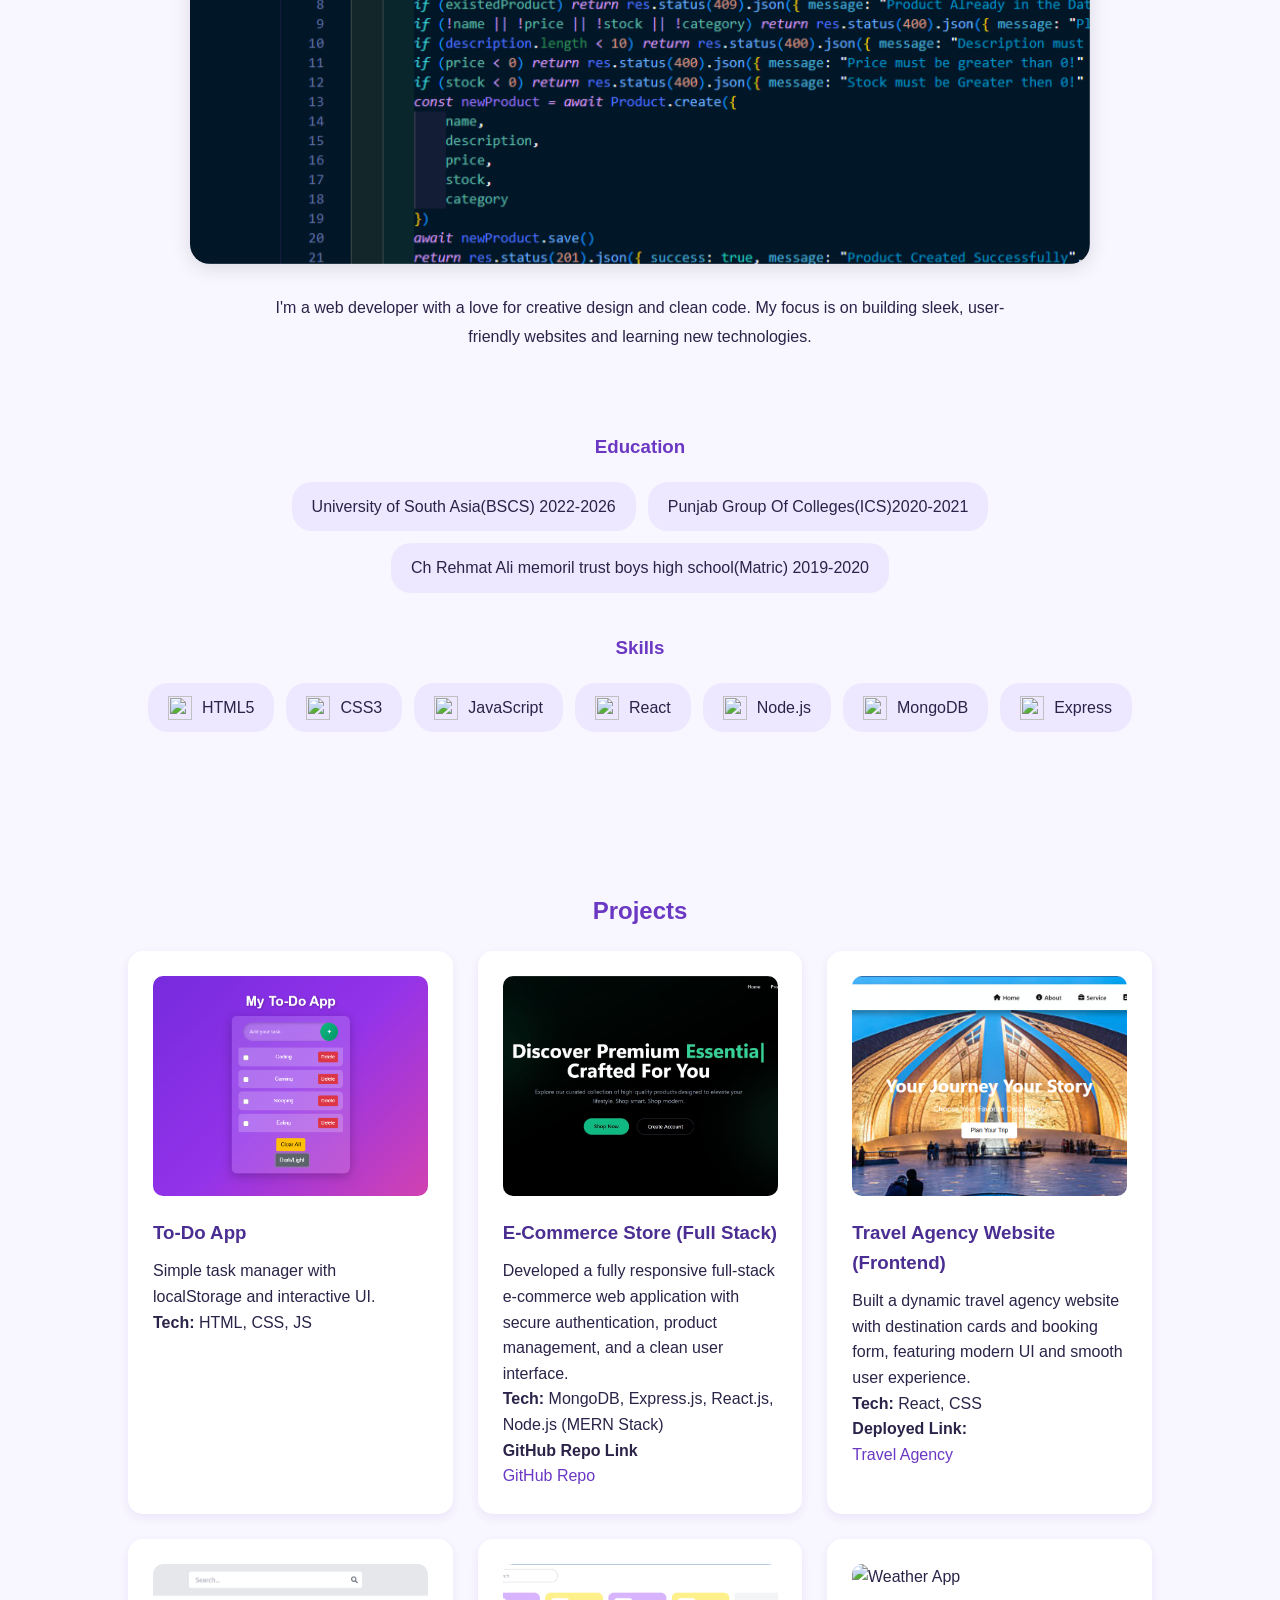
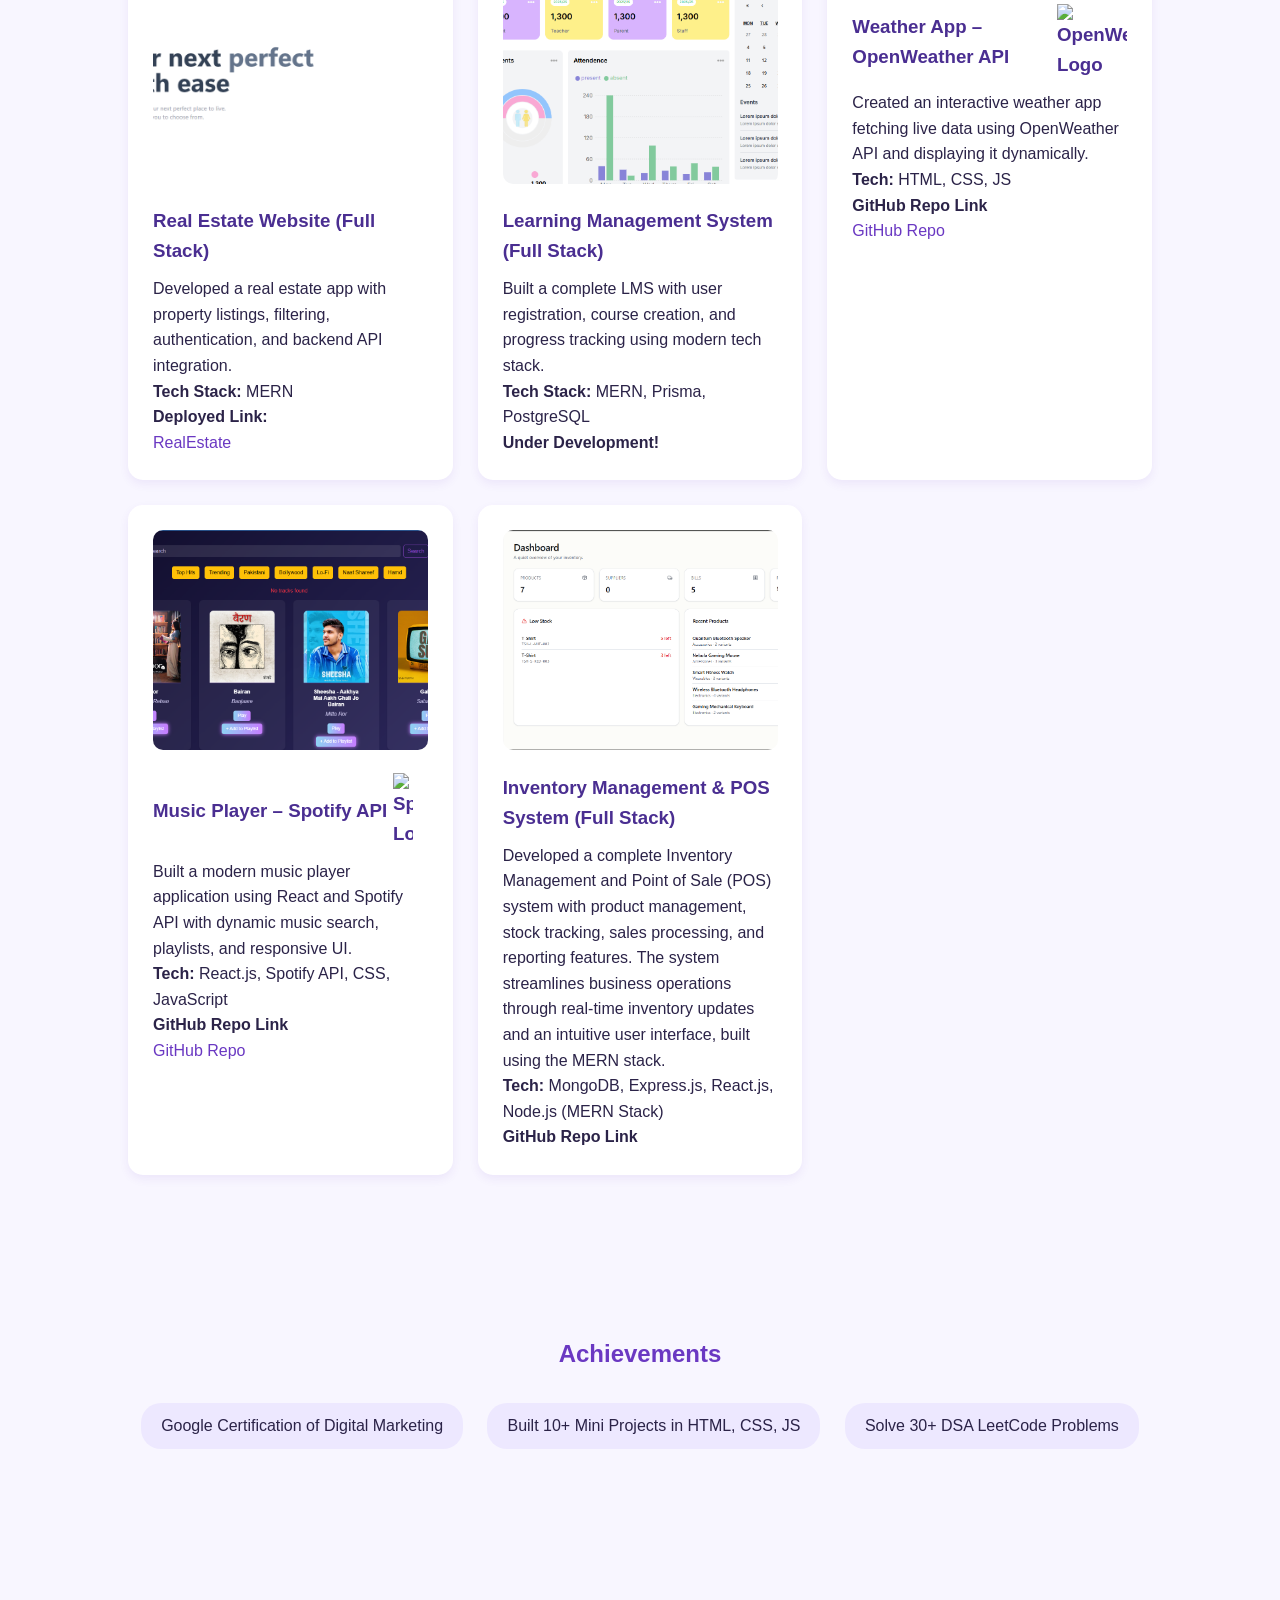
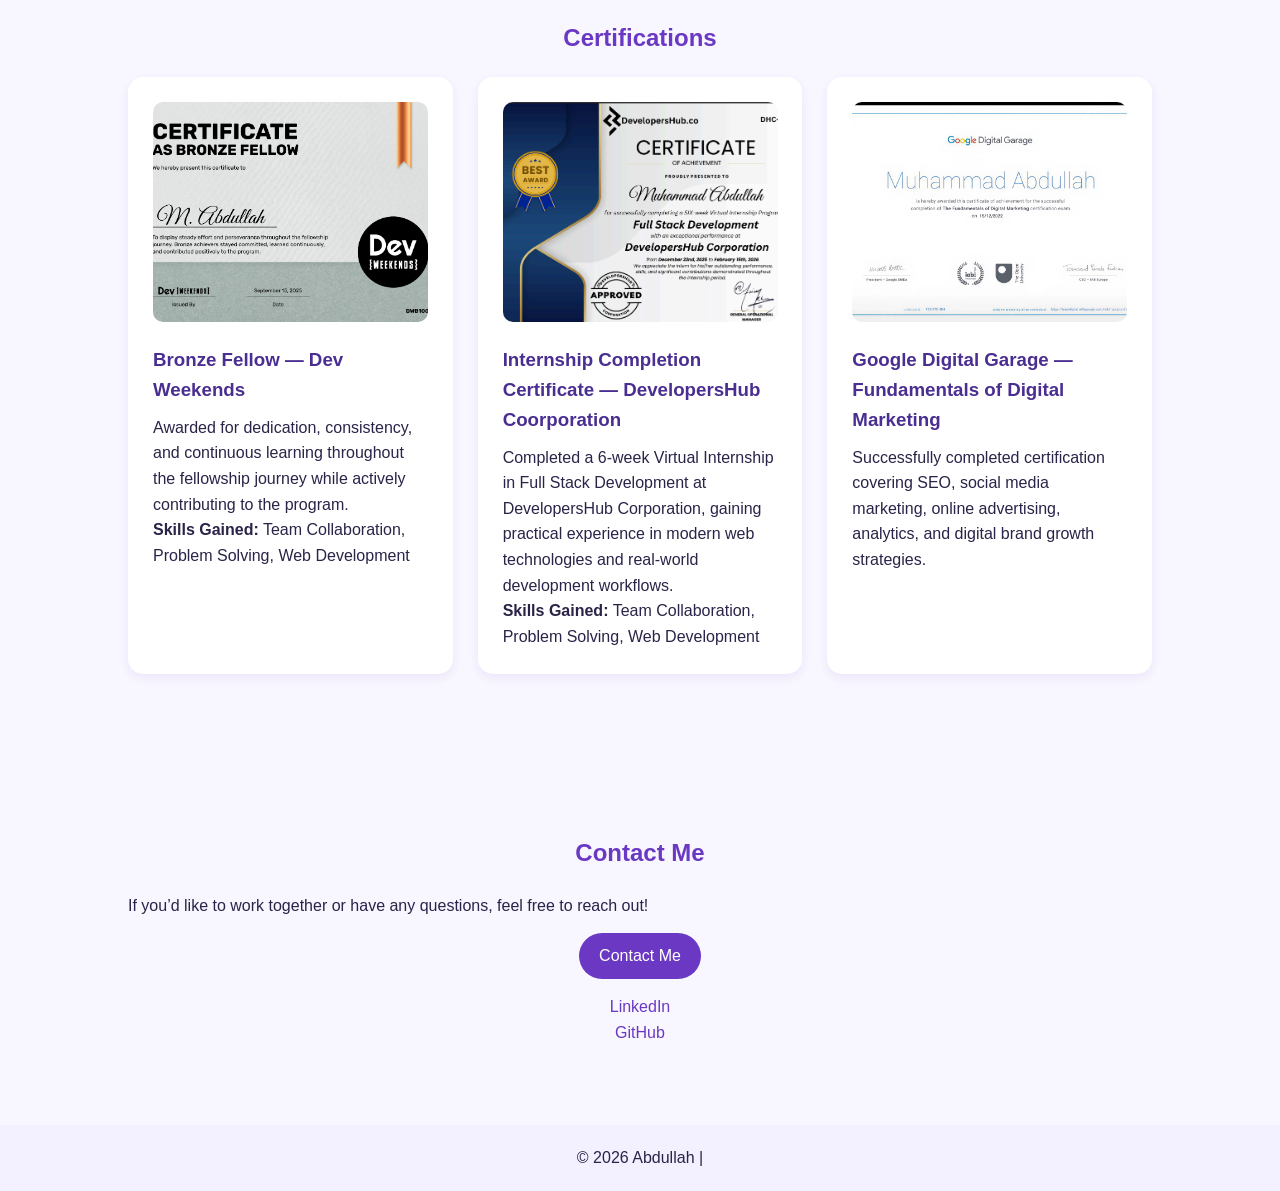
==== commit 77d8b639: "Image-Updated" ====
--- a/index.html
+++ b/index.html
@@ -289,7 +289,7 @@
 
             <div class="project-card">
 
-                <img src="Assets/E-commerce-landing-page.jpeg" alt="E-Commerce Store" class="project-img" />
+                <img src="Assets/Inventory.png" alt="E-Commerce Store" class="project-img" />
 
                 <h3>Inventory Management & POS System (Full Stack)</h3>
 
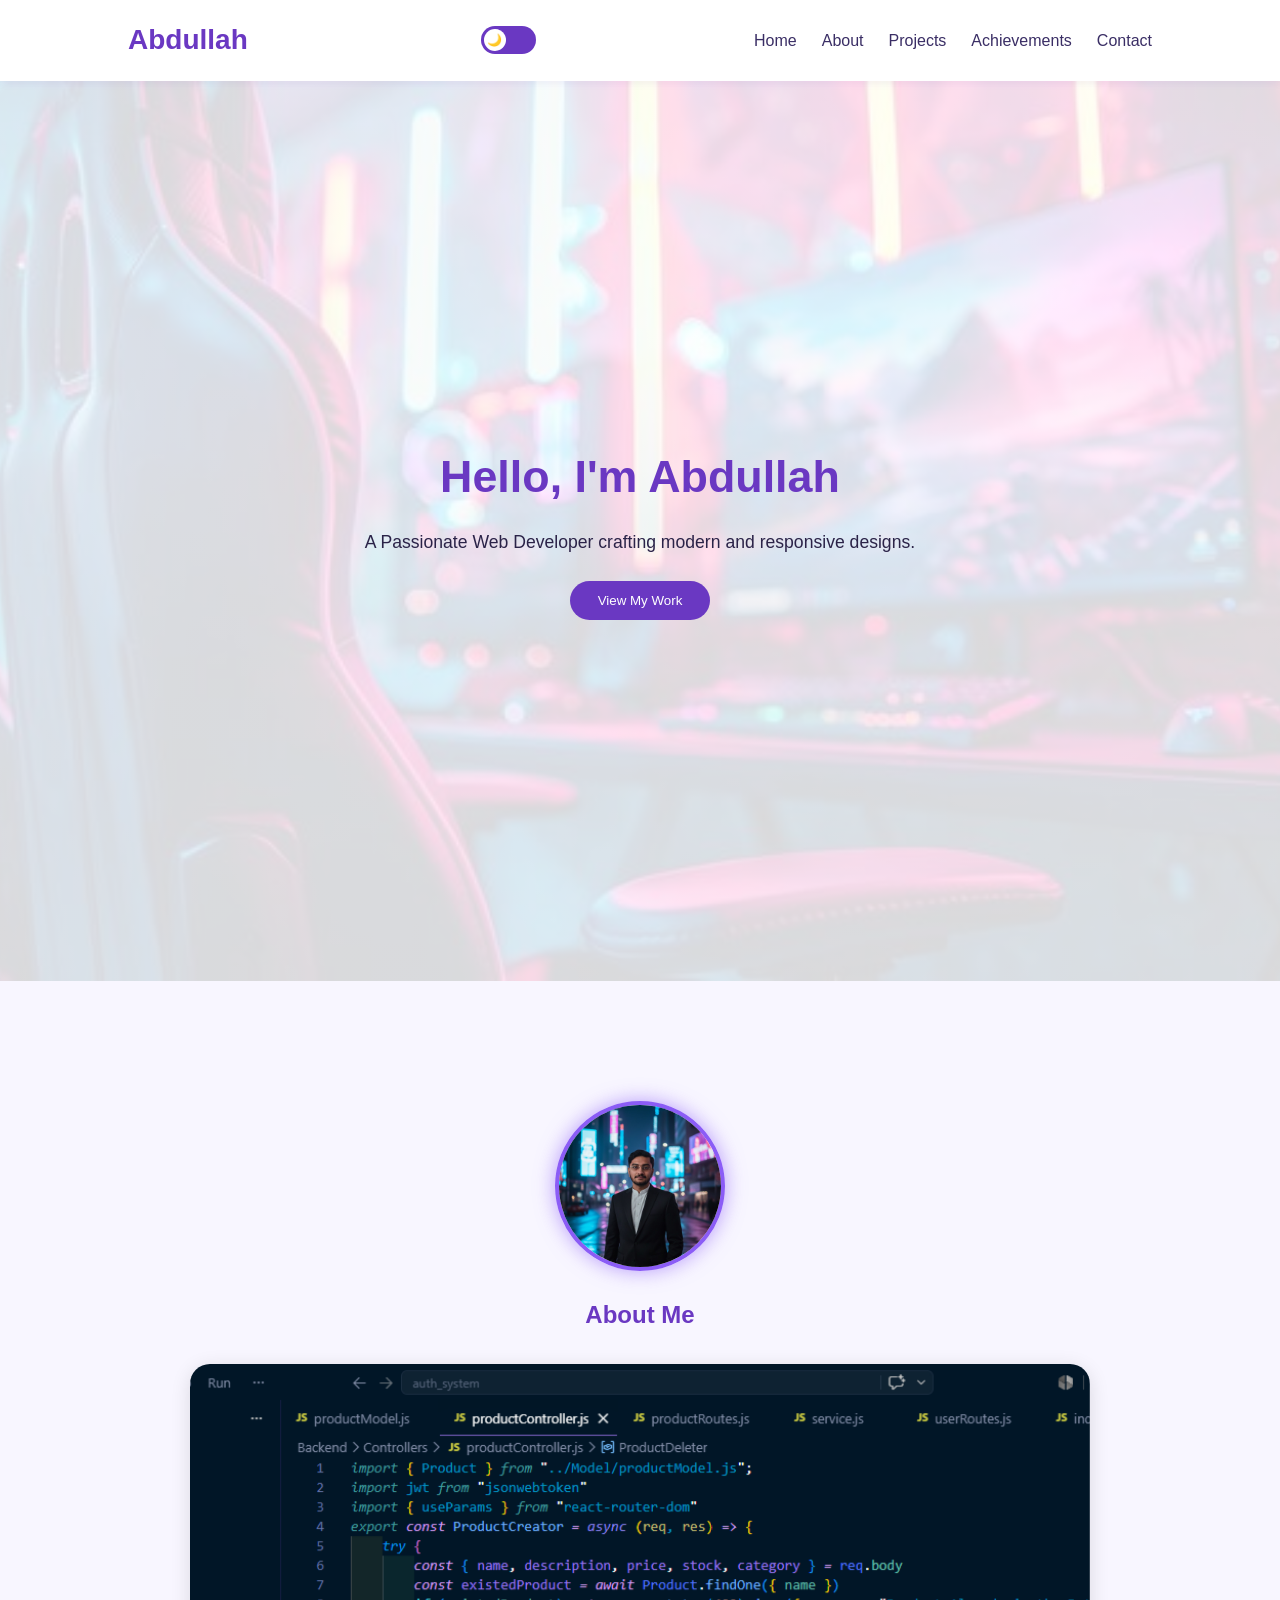
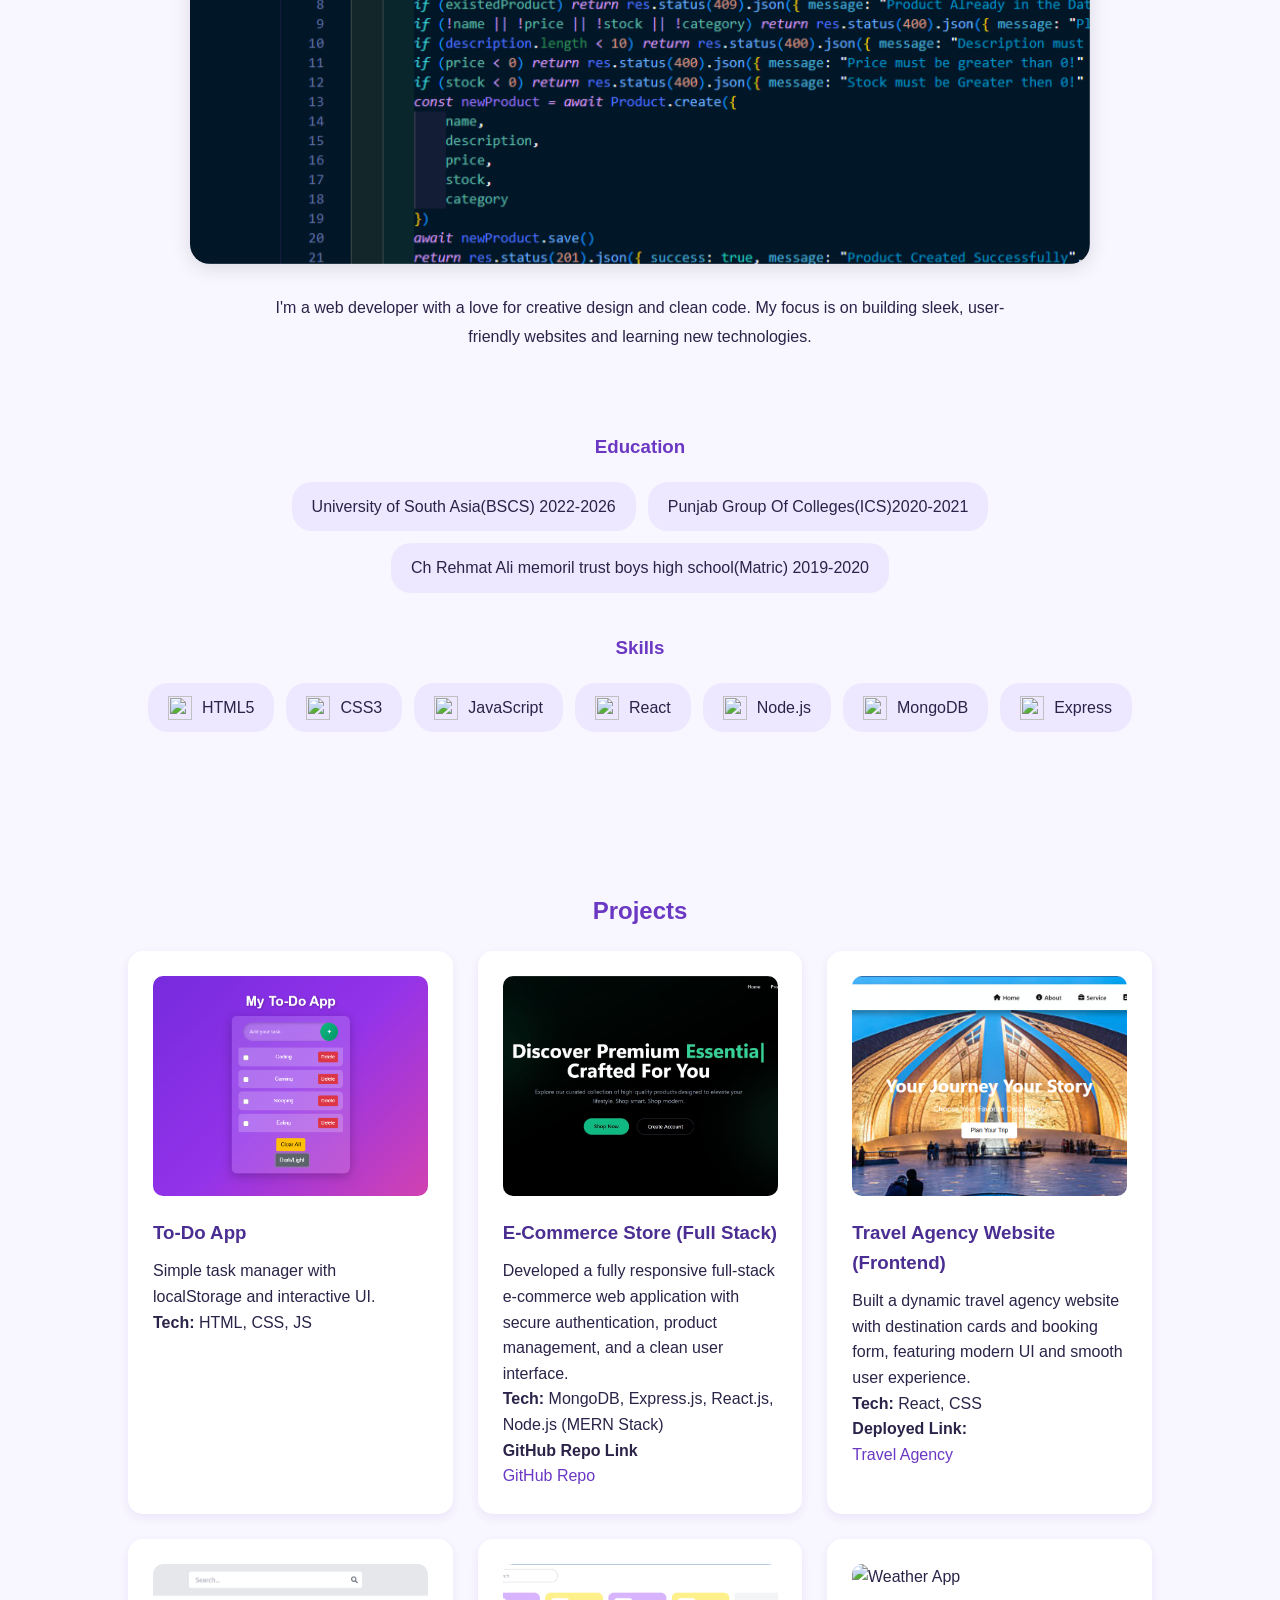
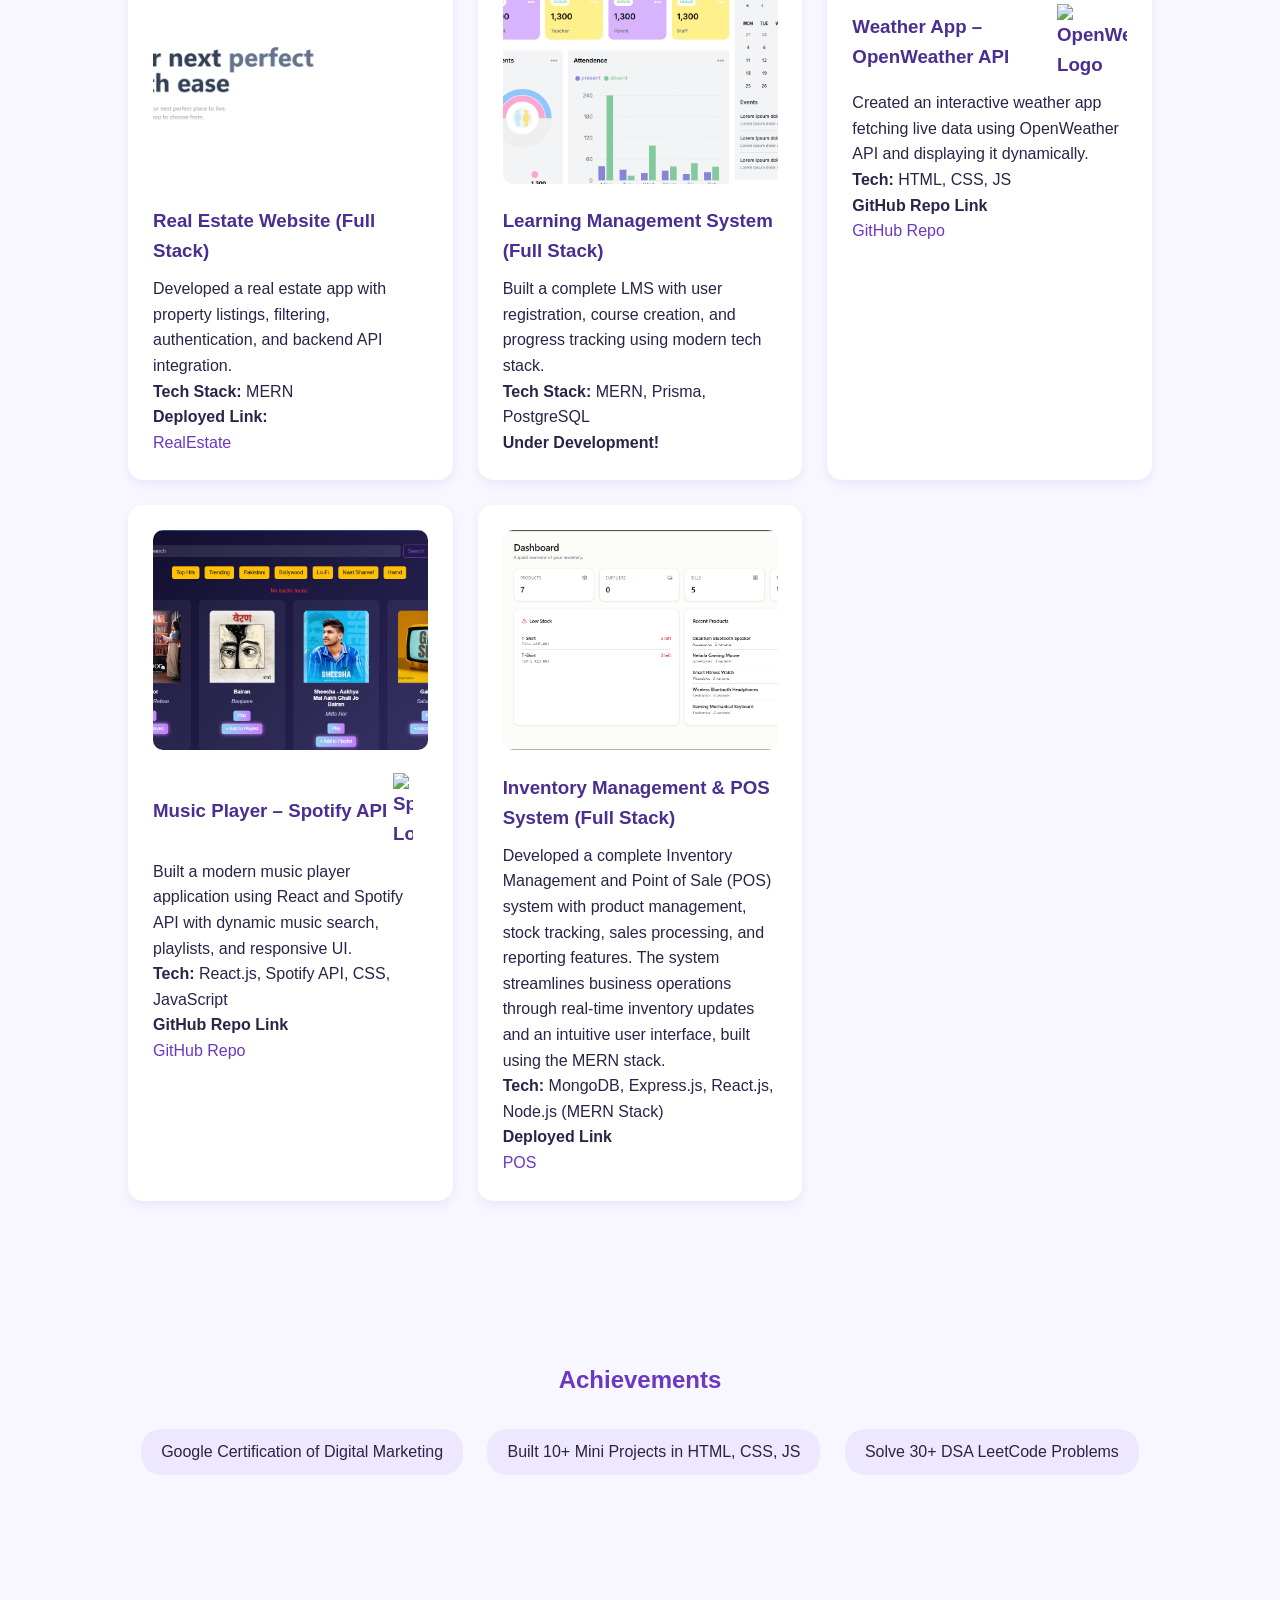
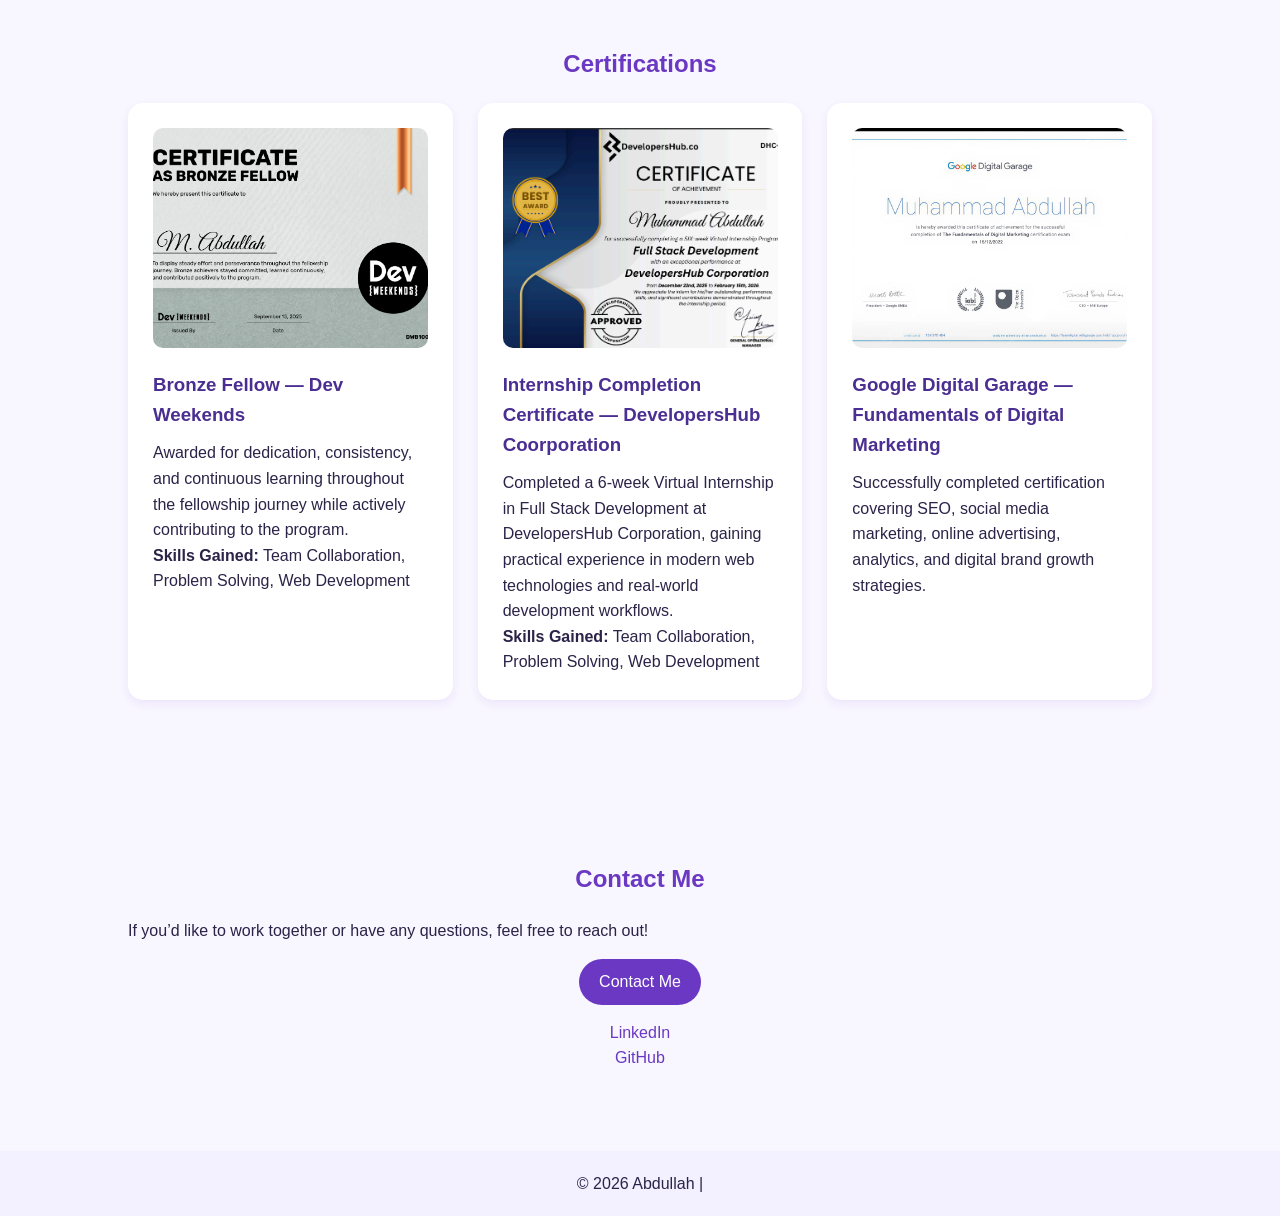
==== commit b23373a2: "POS-Link-Updated" ====
--- a/index.html
+++ b/index.html
@@ -304,12 +304,11 @@
                     <strong>Tech:</strong> MongoDB, Express.js, React.js, Node.js (MERN Stack)
                 </p>
 
-                <h4>GitHub Repo Link</h4>
-
-                <!-- <a style="color: #6a38c2; text-decoration: none;"
-                    href="https://github.com/MuhammadAbdullah209/E-commerce-Store-Frontend">
-                    GitHub Repo
-                </a> -->
+                <h4>Deployed Link</h4>
+
+                <a style="color: #6a38c2; text-decoration: none;" href="https://inventory-charm-main.vercel.app/login">
+                    POS
+                </a>
 
             </div>
 
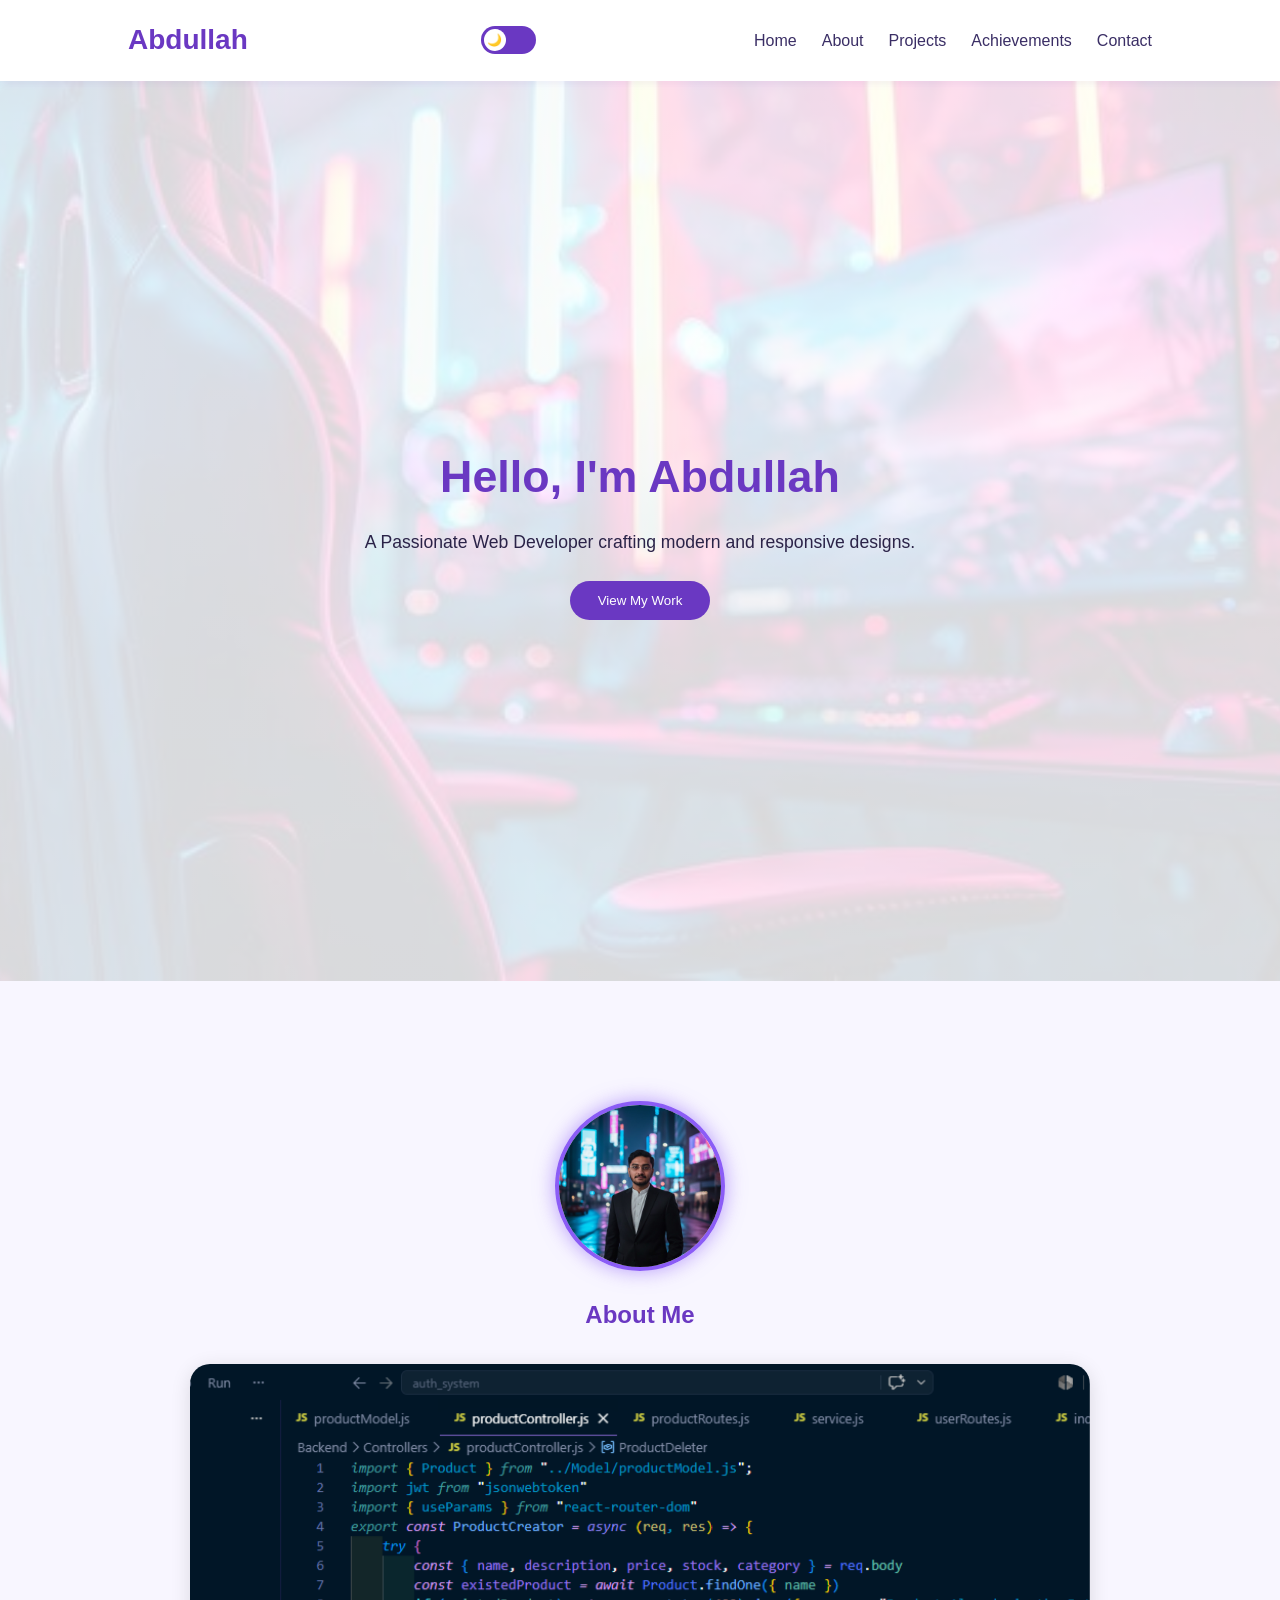
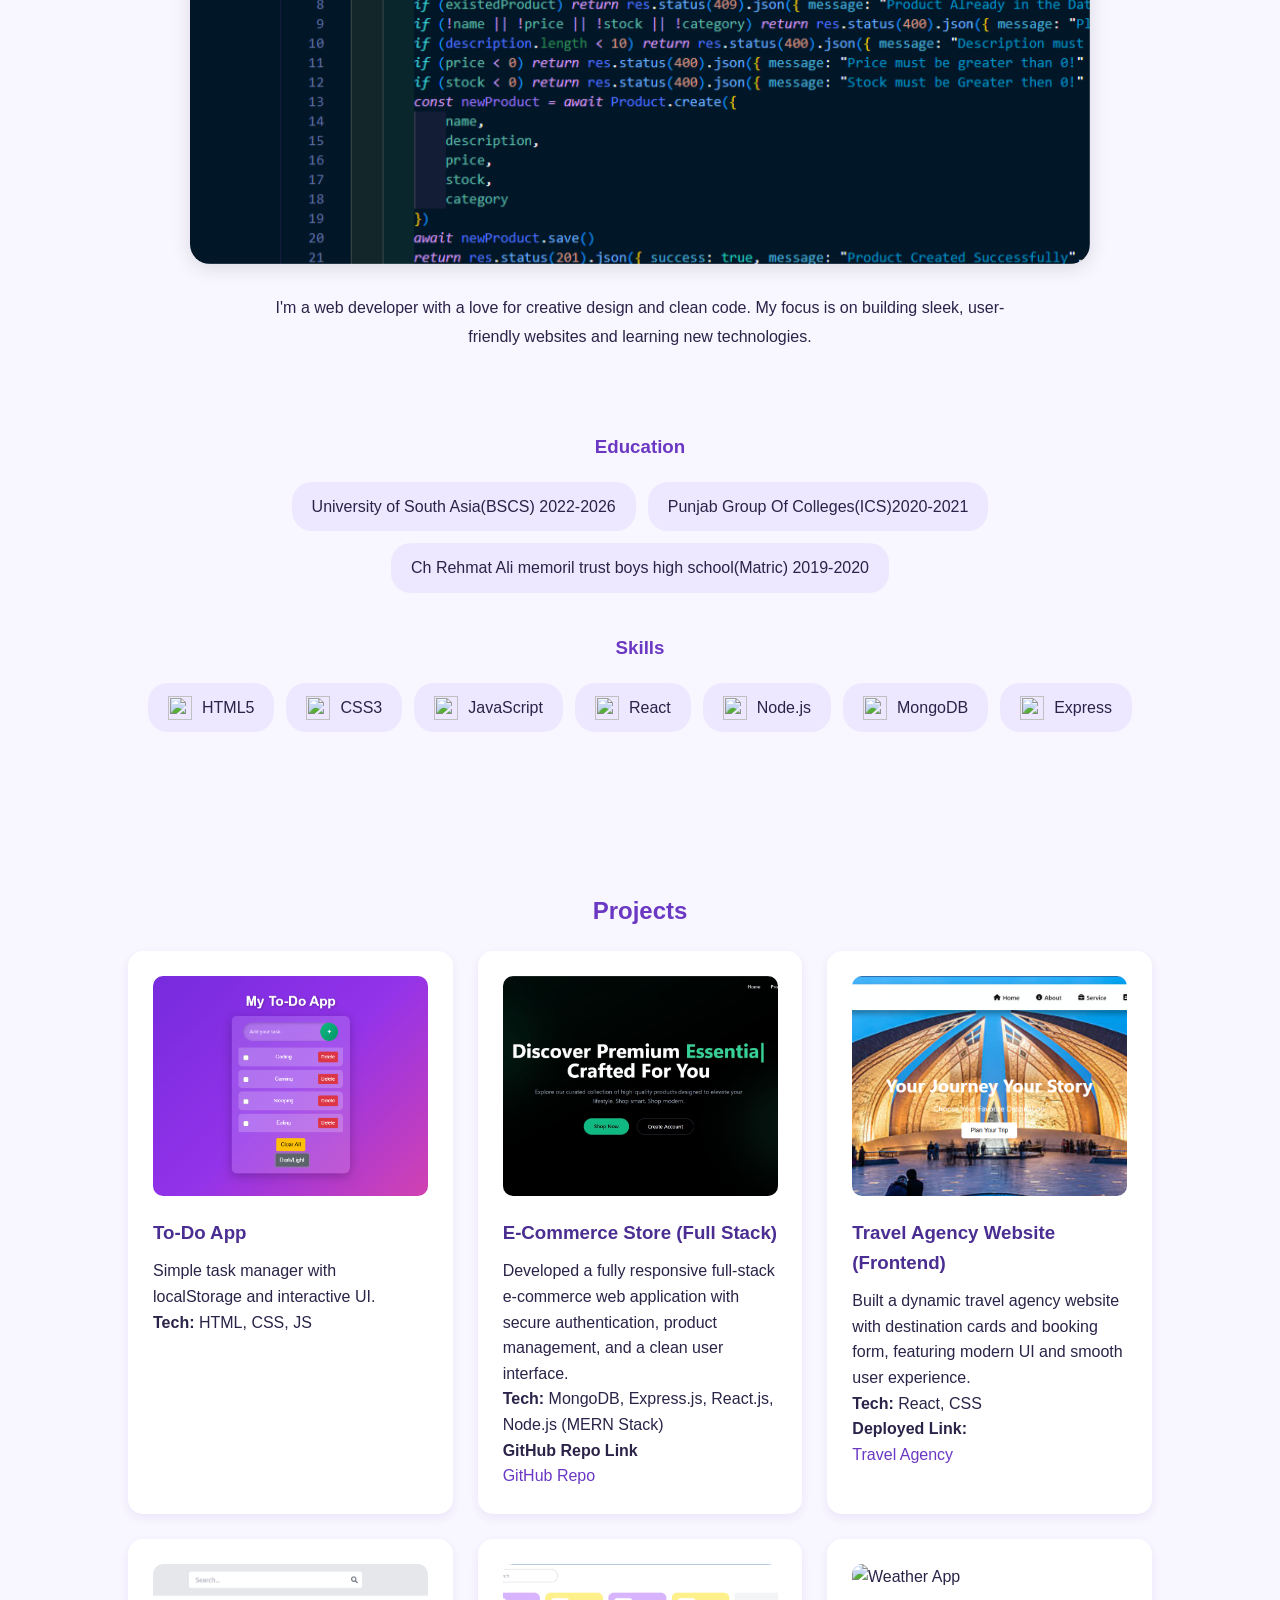
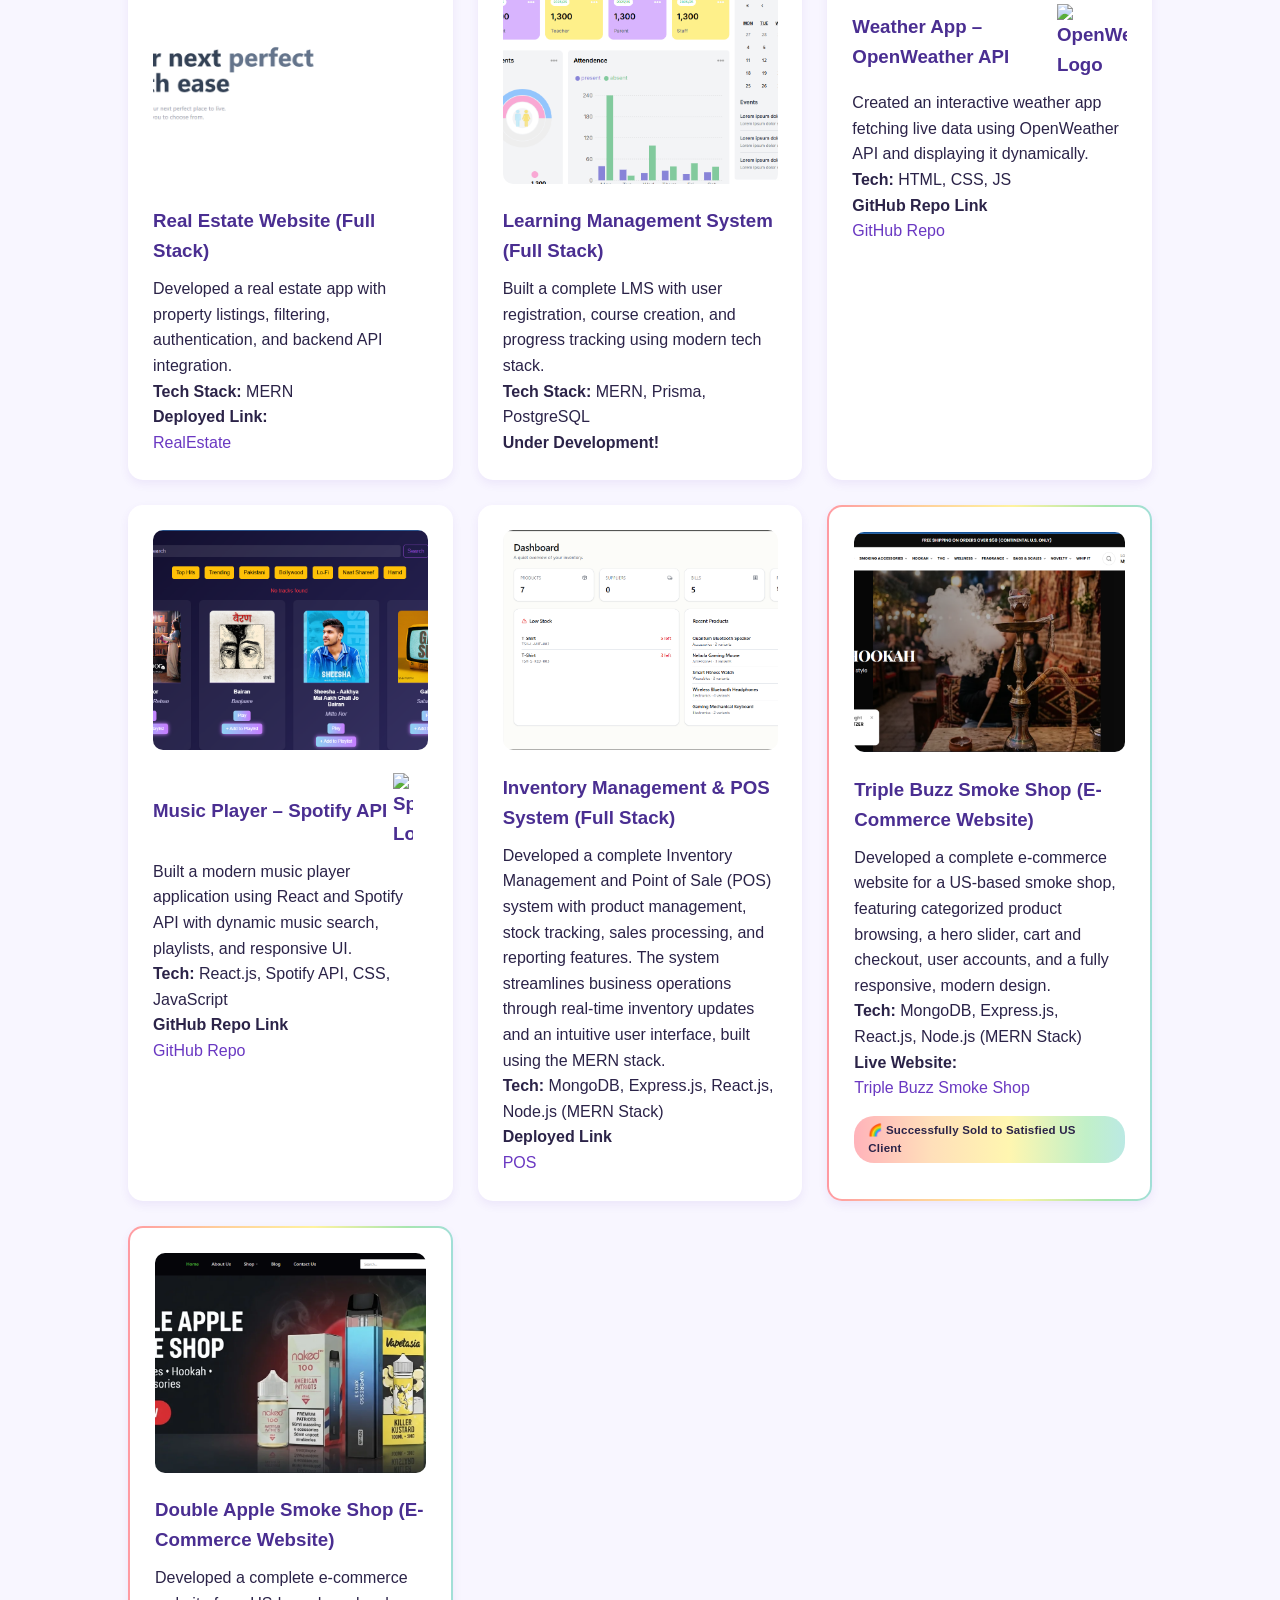
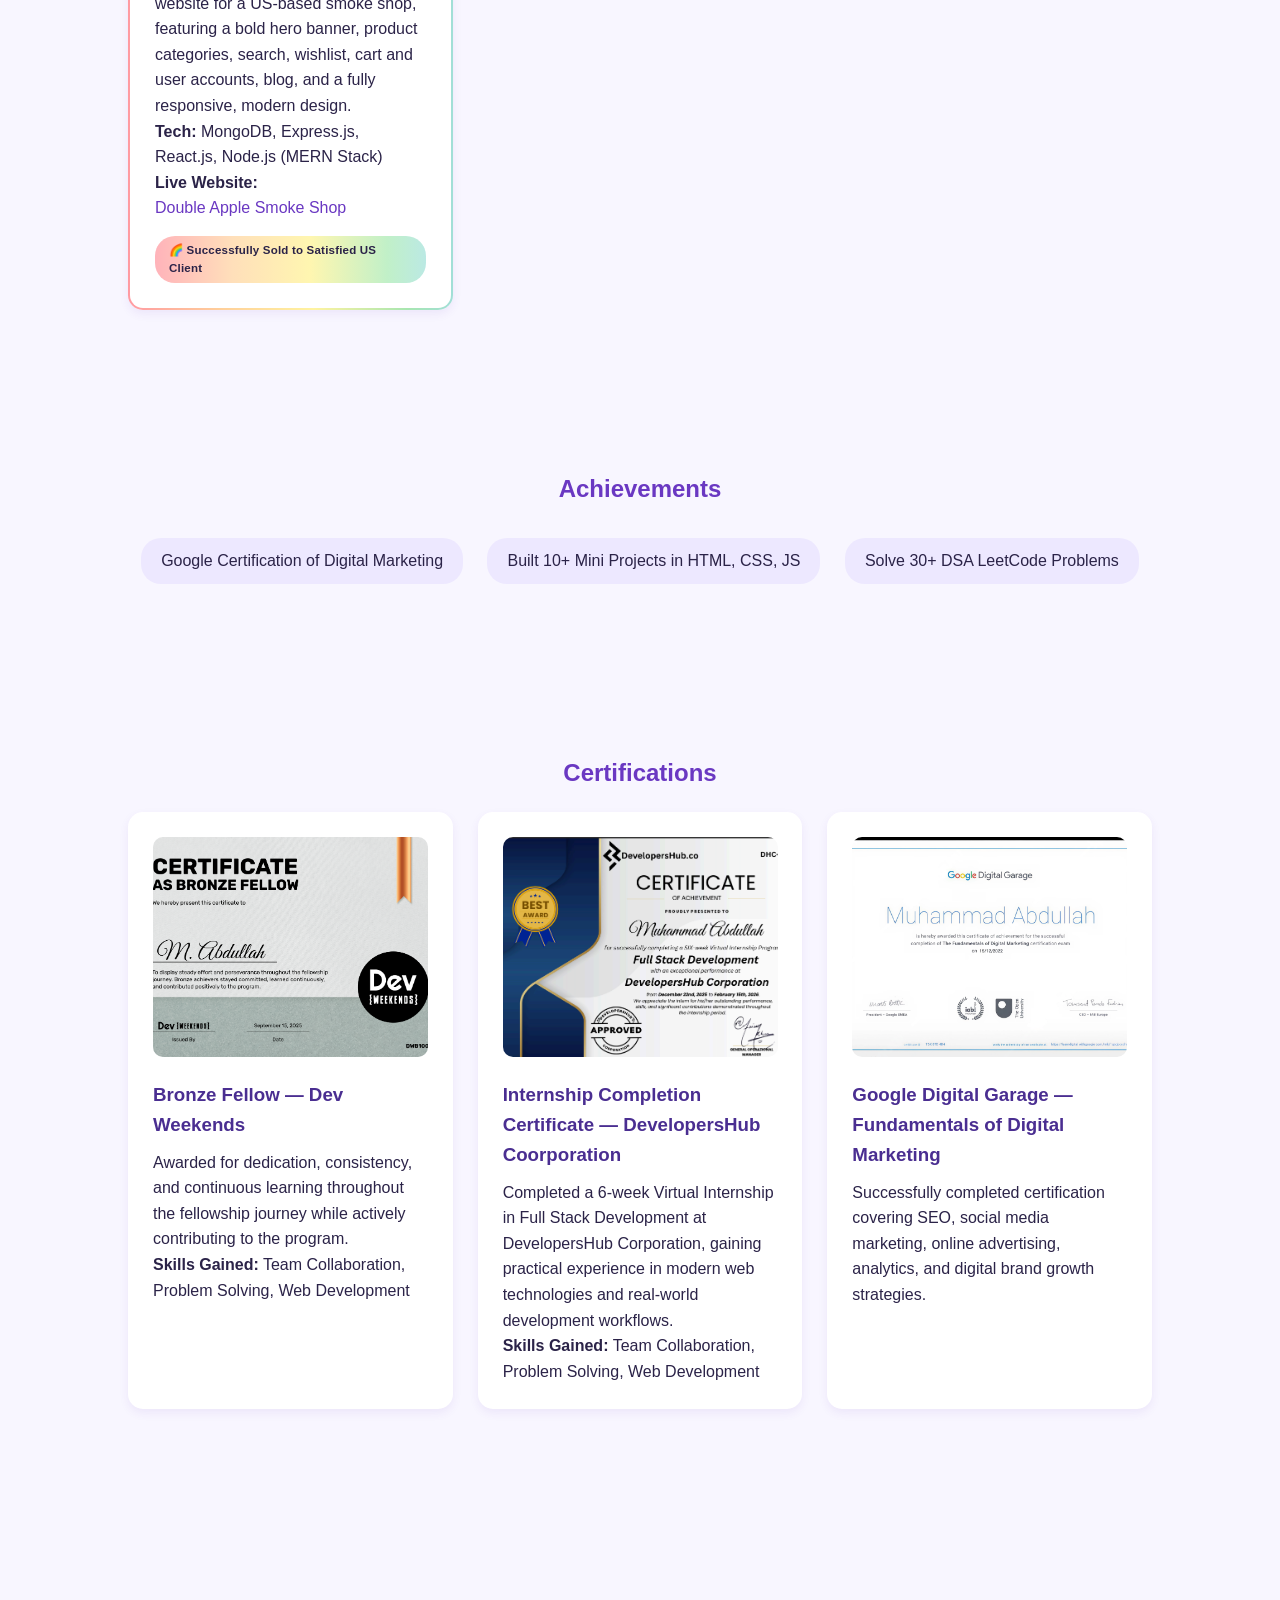
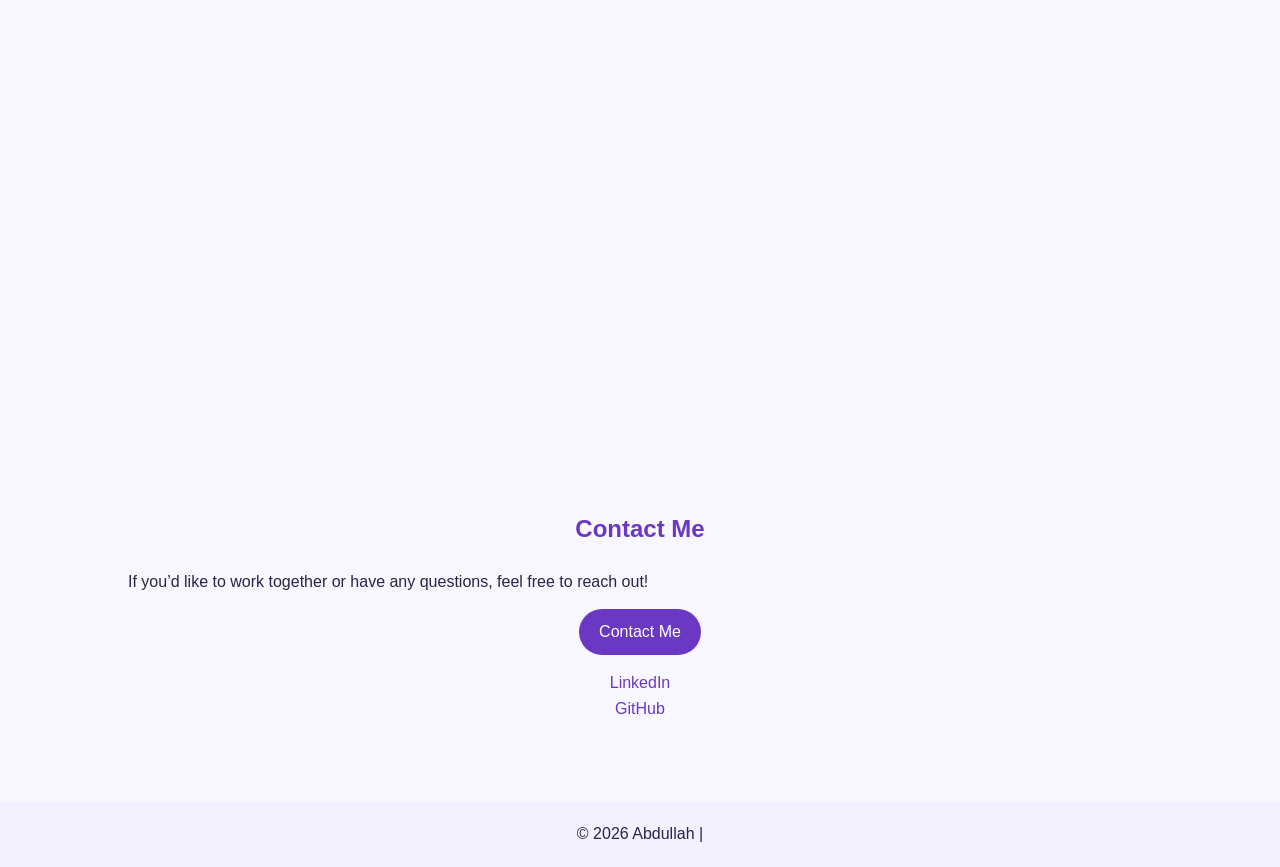
==== commit 97926952: "New-Achievement-Real-World-Working-Projects-Added" ====
--- a/index.html
+++ b/index.html
@@ -311,6 +311,60 @@
                 </a>
 
             </div>
+            <!-- Project 9 - Client Project -->
+            <div class="project-card featured-client">
+
+                <img src="Assets/TripleBuzz.png" alt="Triple Buzz Smoke Shop Website" class="project-img" />
+
+                <h3>Triple Buzz Smoke Shop (E-Commerce Website)</h3>
+
+                <p>
+                    Developed a complete e-commerce website for a US-based smoke shop,
+                    featuring categorized product browsing, a hero slider, cart and checkout,
+                    user accounts, and a fully responsive, modern design.
+                </p>
+
+                <p><strong>Tech:</strong> MongoDB, Express.js, React.js, Node.js (MERN Stack)</p>
+
+                <h4>Live Website:</h4>
+
+                <a style="color: #6a38c2; text-decoration: none;" href="https://triplebuzzsmokeshop.com/"
+                    target="_blank">
+                    Triple Buzz Smoke Shop
+                </a>
+
+                <div>
+                    <span class="rainbow-badge">🌈 Successfully Sold to Satisfied US Client</span>
+                </div>
+
+            </div>
+            <!-- Project 10 - Client Project -->
+            <div class="project-card featured-client">
+
+                <img src="Assets/DoubleApple.png" alt="Double Apple Smoke Shop Website" class="project-img" />
+
+                <h3>Double Apple Smoke Shop (E-Commerce Website)</h3>
+
+                <p>
+                    Developed a complete e-commerce website for a US-based smoke shop,
+                    featuring a bold hero banner, product categories, search, wishlist,
+                    cart and user accounts, blog, and a fully responsive, modern design.
+                </p>
+
+                <p><strong>Tech:</strong> MongoDB, Express.js, React.js, Node.js (MERN Stack)</p>
+
+                <h4>Live Website:</h4>
+
+                <a style="color: #6a38c2; text-decoration: none;" href="https://doubleapplesmokeshop.com/"
+                    target="_blank">
+                    Double Apple Smoke Shop
+                </a>
+
+                <div>
+                    <span class="rainbow-badge">🌈 Successfully Sold to Satisfied US Client</span>
+                </div>
+
+            </div>
 
         </div>
     </section>
@@ -386,6 +440,23 @@
 
 
             </div>
+            <!-- Certification 4 -->
+            <div class="project-card">
+                <img src="Assets/Muhammad Abdullah internship_page-0001.jpg"
+                    alt="Inovedia Technologies Internship Letter" class="project-img" />
+
+                <h3>Software Engineer Internship — Inovedia Technologies</h3>
+
+                <p>
+                    Completed a 3-month on-site paid internship in the Software Department,
+                    building full-stack applications and working in real-world team workflows.
+                </p>
+
+                <p>
+                    <strong>Skills Gained:</strong>
+                    MongoDB, Express.js, React.js, Node.js, Team Collaboration
+                </p>
+            </div>
 
         </div>
     </section>
--- a/style.css
+++ b/style.css
@@ -158,7 +158,7 @@
 .about-image-placeholder img {
     width: 100%;
     height: 100%;
-    object-fit:cover;
+    object-fit: cover;
     display: block;
 }
 
@@ -333,11 +333,11 @@
     transition: 0.4s;
 }
 
-input:checked + .slider {
+input:checked+.slider {
     background: #9d4edd;
 }
 
-input:checked + .slider::before {
+input:checked+.slider::before {
     transform: translateX(27px);
     content: "☀️";
 }
@@ -486,6 +486,7 @@
         font-size: 0.95rem;
     }
 }
+
 /* ========================= */
 /* BEAUTIFUL ANIMATIONS */
 /* ========================= */
@@ -722,4 +723,105 @@
         opacity: 1;
         transform: translateY(0);
     }
+}
+
+/* ========================= */
+/* RAINBOW FEATURED CLIENT CARD */
+/* ========================= */
+/* ========================= */
+/* RAINBOW FEATURED CLIENT CARD (minimal) */
+/* ========================= */
+
+body .project-card.featured-client {
+    --card-bg: #ffffff;
+    border: 2px solid transparent;
+    background:
+        linear-gradient(var(--card-bg), var(--card-bg)) padding-box,
+        linear-gradient(90deg,
+            #ff9aa2, #ffcf9a, #fff3a0, #a8e6b0,
+            #9ad7ff, #b4a7ff, #e3a8ff, #ff9aa2) border-box;
+    background-size: 100% 100%, 200% 100%;
+    animation:
+        rainbowBorder 10s linear infinite,
+        rainbowGlow 10s ease-in-out infinite;
+}
+
+body.dark-mode .project-card.featured-client {
+    --card-bg: #1f1f1f;
+}
+
+@keyframes rainbowBorder {
+    from {
+        background-position: 0 0, 0% 0;
+    }
+
+    to {
+        background-position: 0 0, 200% 0;
+    }
+}
+
+@keyframes rainbowGlow {
+
+    0%,
+    100% {
+        box-shadow: 0 0 22px rgba(255, 154, 162, 0.28);
+    }
+
+    17% {
+        box-shadow: 0 0 22px rgba(255, 207, 154, 0.28);
+    }
+
+    33% {
+        box-shadow: 0 0 22px rgba(255, 243, 160, 0.25);
+    }
+
+    50% {
+        box-shadow: 0 0 22px rgba(168, 230, 176, 0.28);
+    }
+
+    67% {
+        box-shadow: 0 0 22px rgba(154, 215, 255, 0.28);
+    }
+
+    83% {
+        box-shadow: 0 0 22px rgba(180, 167, 255, 0.28);
+    }
+}
+
+/* RAINBOW BADGE */
+
+.project-card .rainbow-badge {
+    position: static;
+    display: inline-block;
+    margin-top: 15px;
+    padding: 5px 14px;
+    font-size: 0.72rem;
+    font-weight: 600;
+    letter-spacing: 0.2px;
+    color: #2b2348;
+    text-shadow: none;
+    border-radius: 20px;
+    background: linear-gradient(90deg,
+            #ffb3ba, #ffdfba, #fff6b0, #c1f0c8,
+            #b5e2ff, #cdc4ff, #f0c4ff, #ffb3ba);
+    background-size: 200% 100%;
+    animation: badgeShift 10s linear infinite;
+    box-shadow: none;
+}
+
+@keyframes badgeShift {
+    from {
+        background-position: 0% 0;
+    }
+
+    to {
+        background-position: 200% 0;
+    }
+}
+
+@media (max-width: 480px) {
+    .project-card .rainbow-badge {
+        font-size: 0.65rem;
+        padding: 4px 10px;
+    }
 }
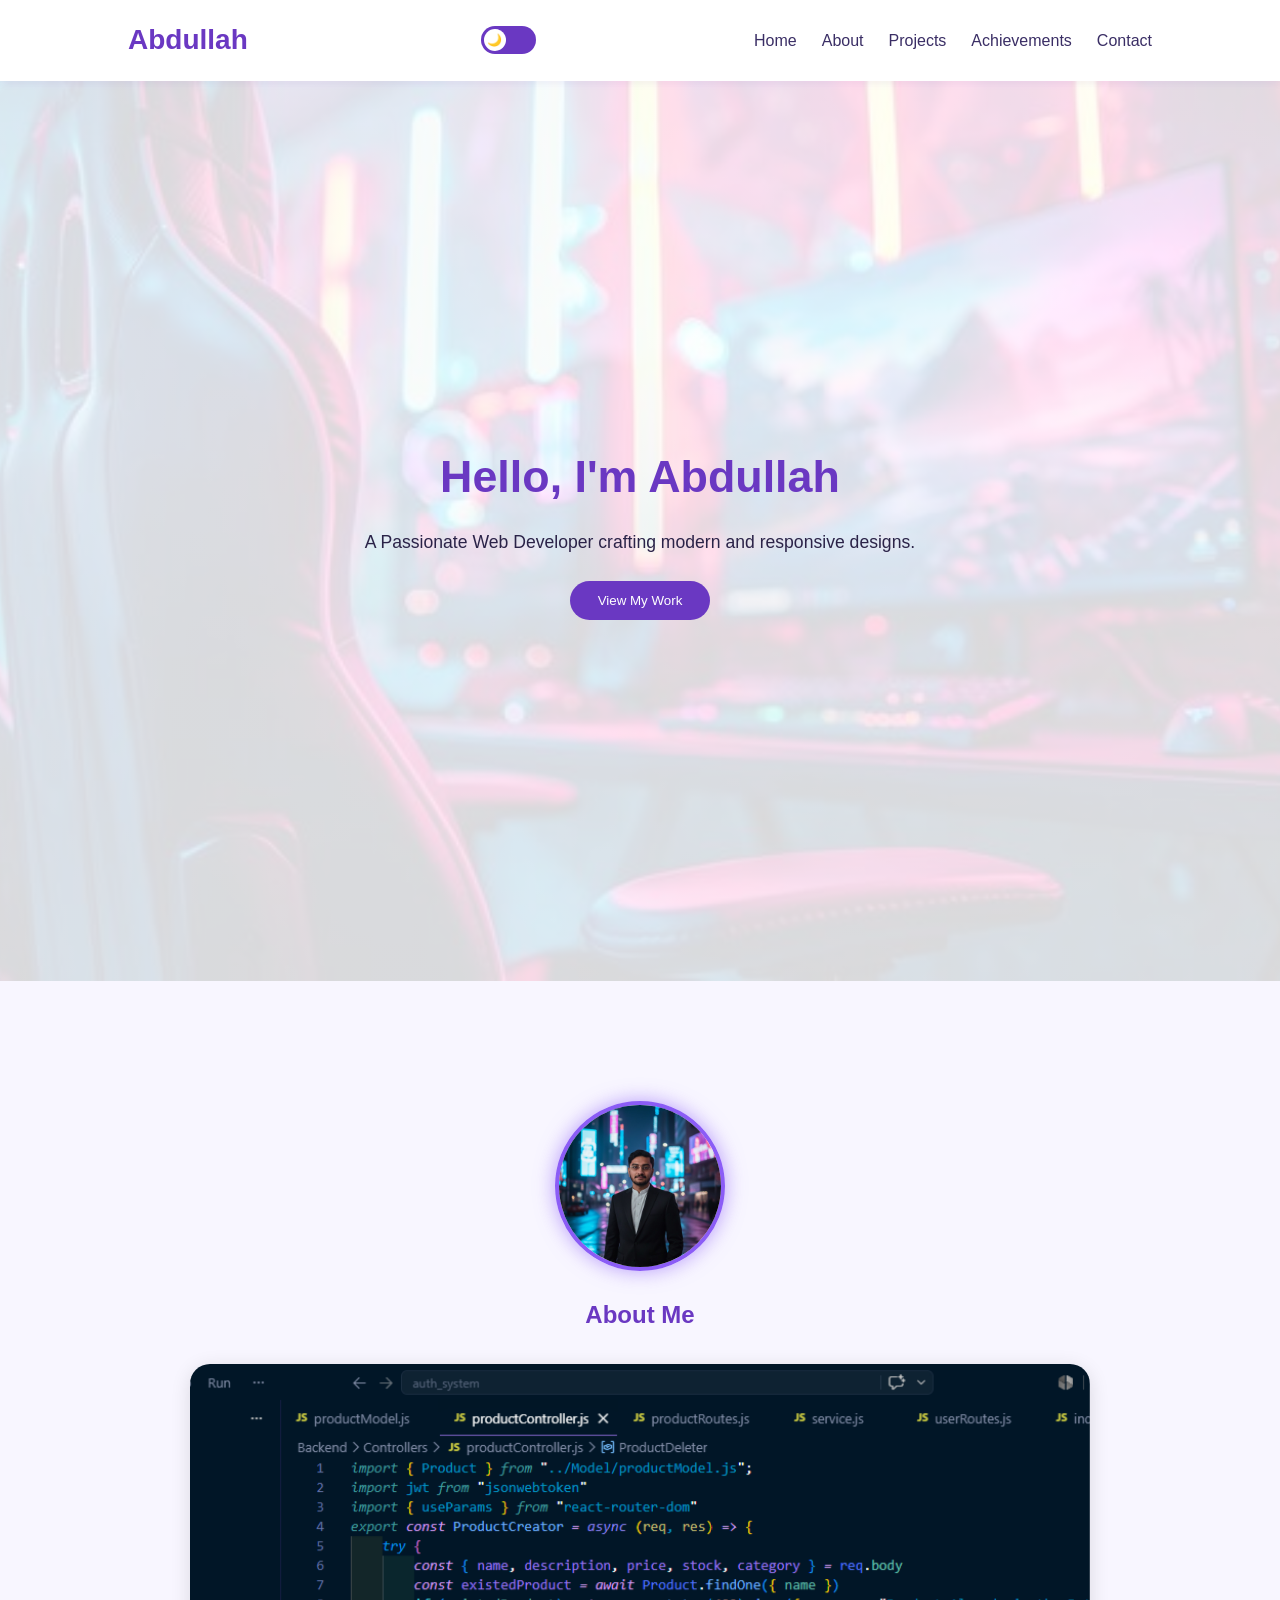
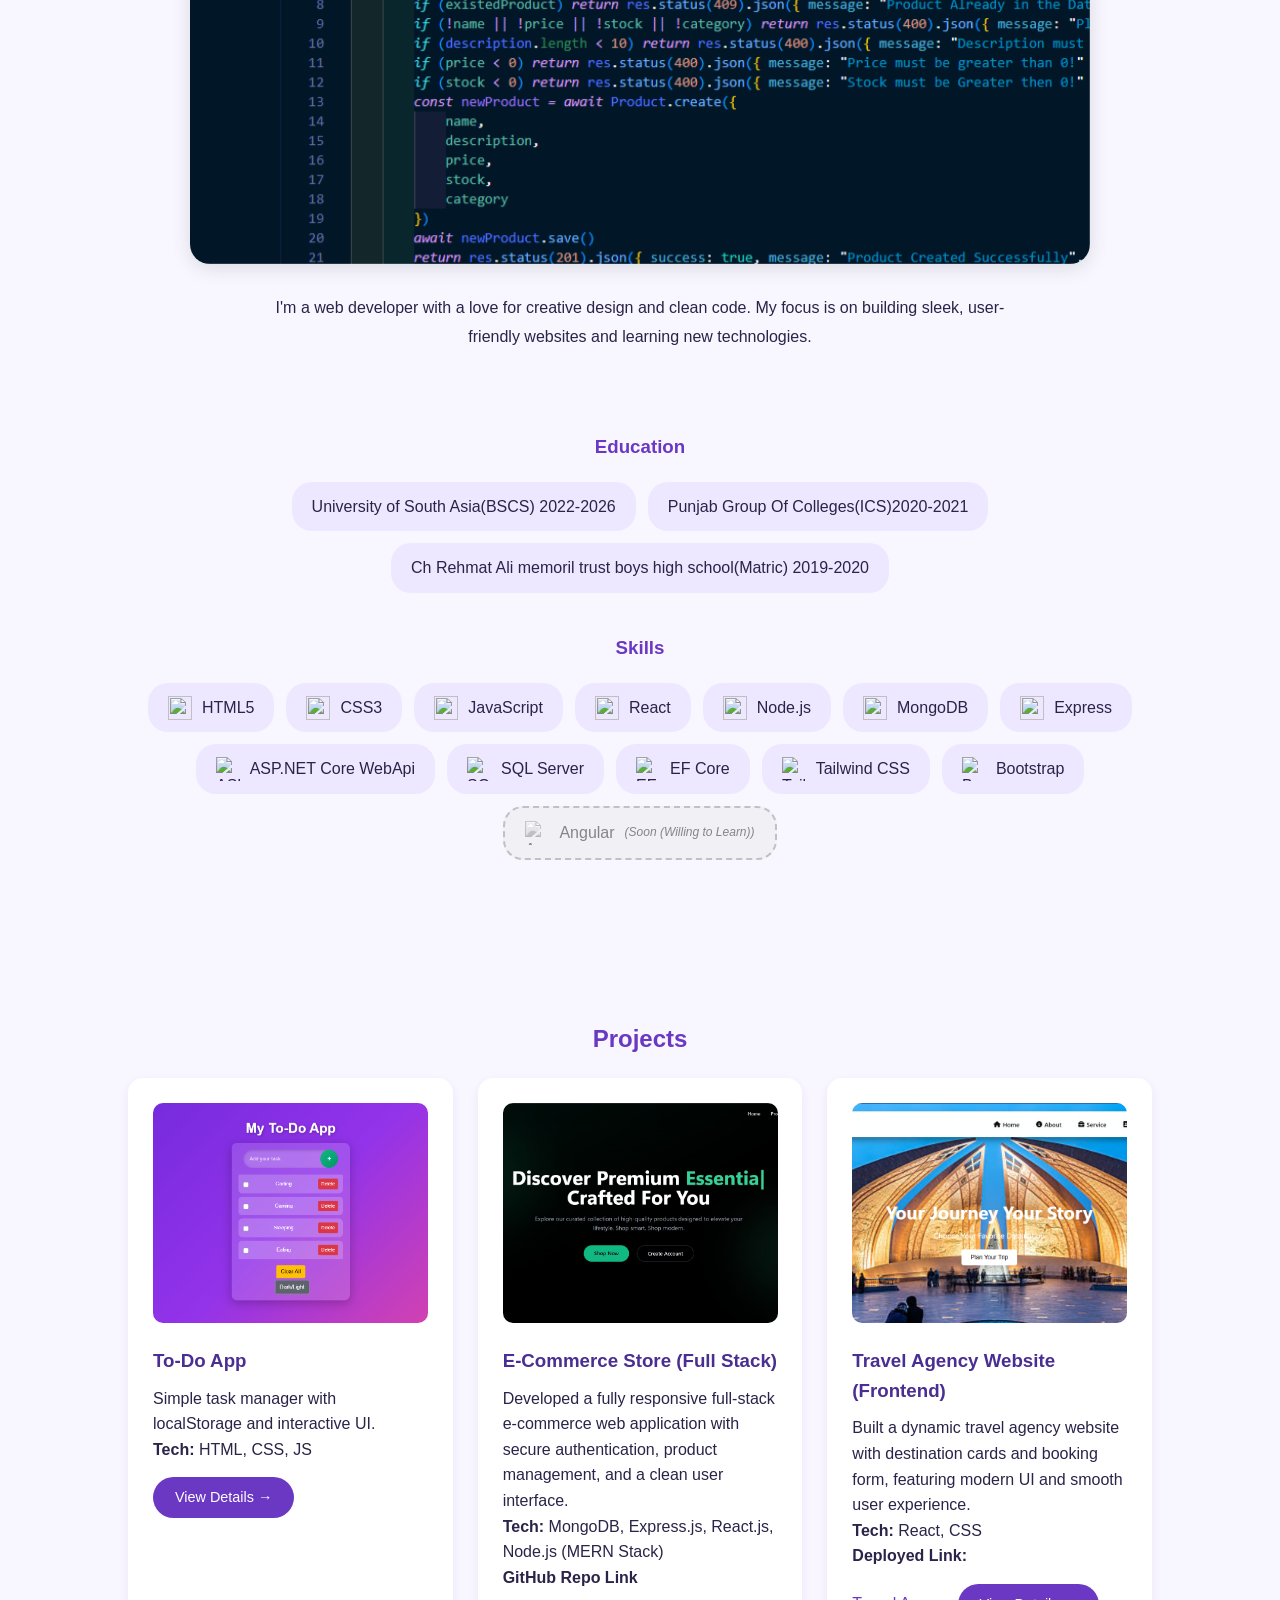
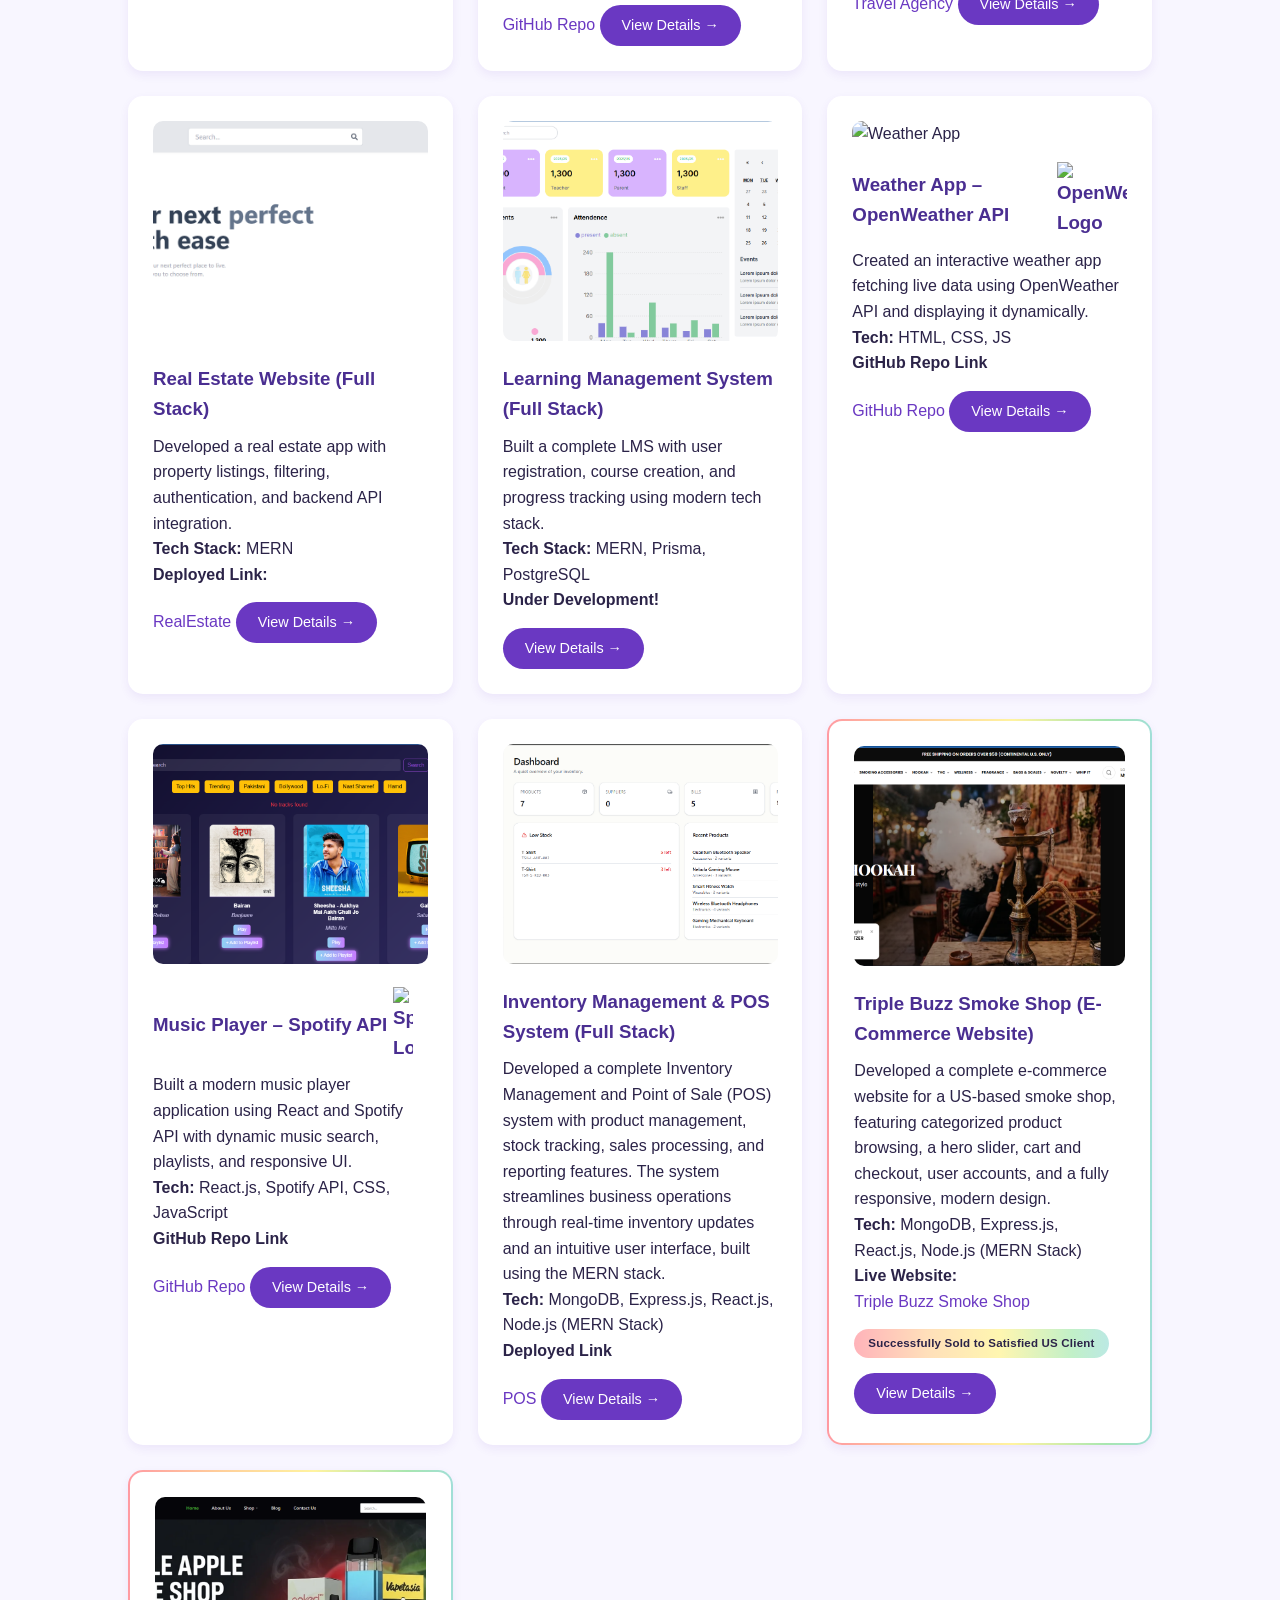
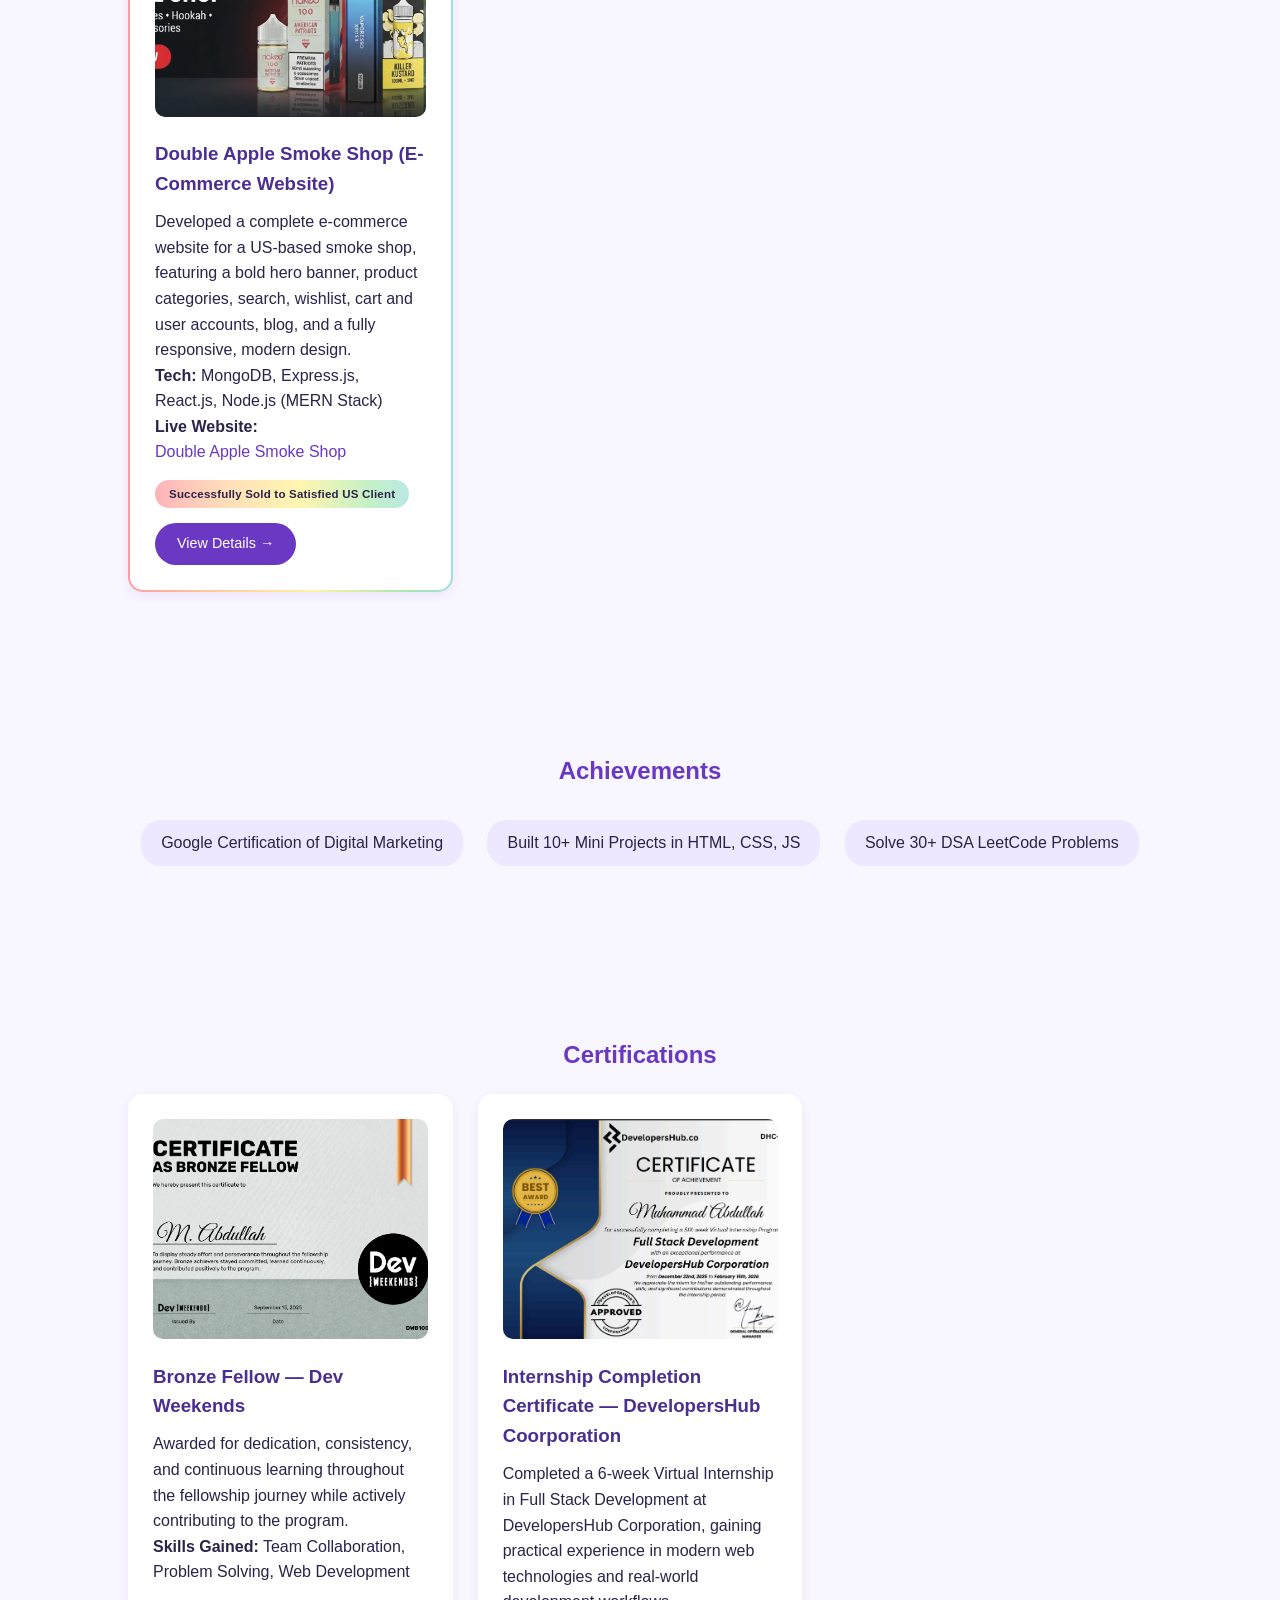
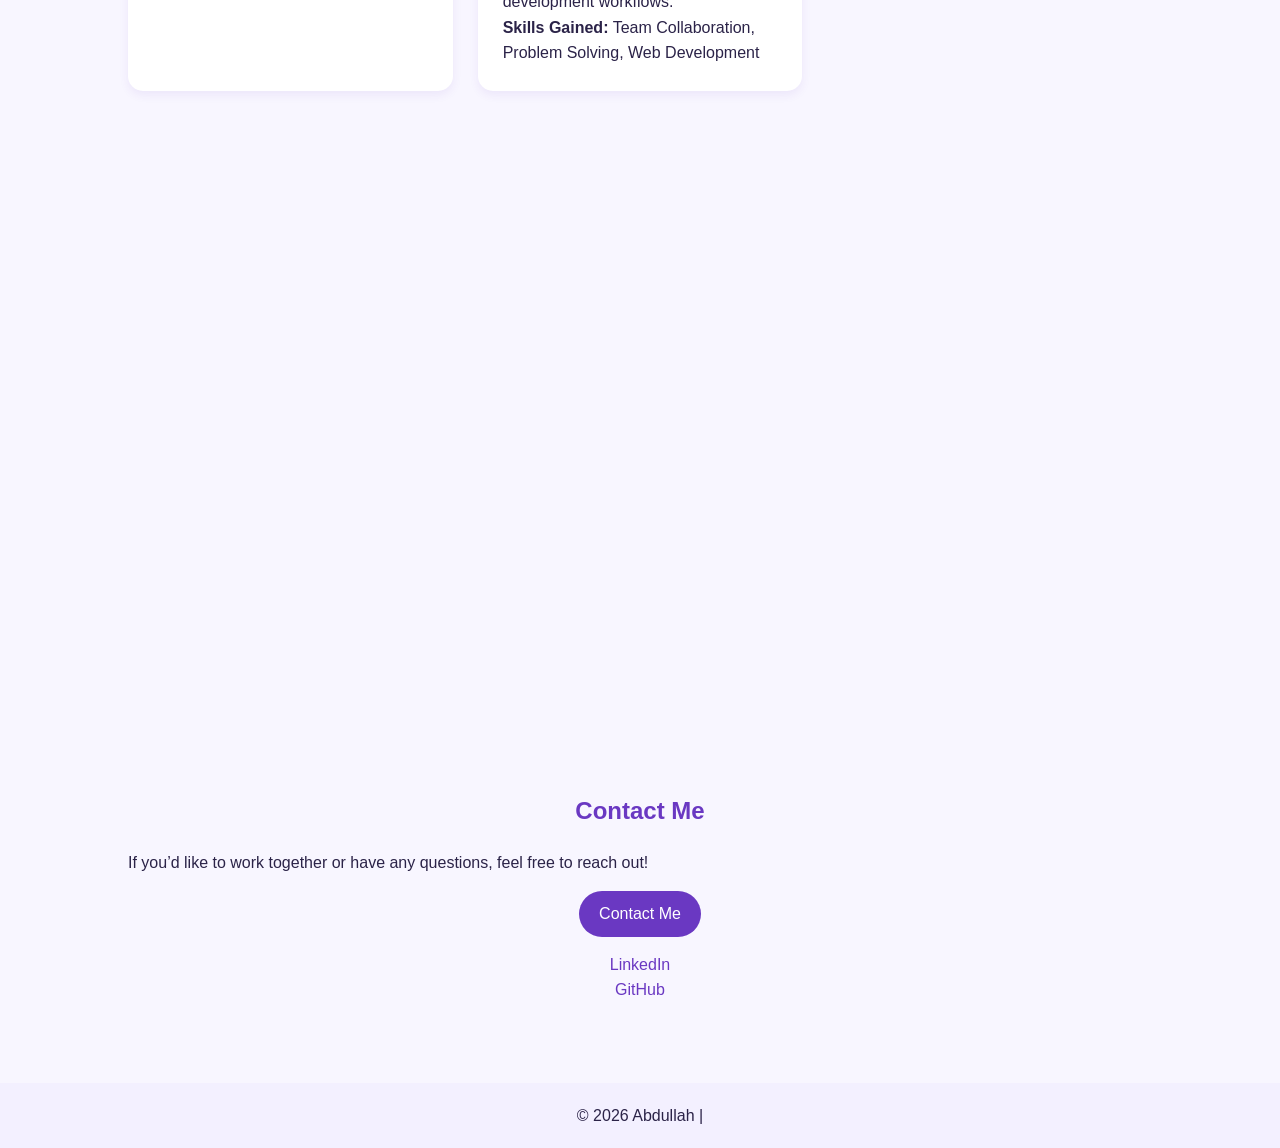
==== commit f49138c8: "Update(Product-details-page-added)" ====
--- a/index.html
+++ b/index.html
@@ -6,6 +6,7 @@
     <meta name="viewport" content="width=device-width, initial-scale=1.0" />
     <title>Abdullah | Portfolio</title>
     <link rel="stylesheet" href="style.css" />
+    <link rel="stylesheet" href="details.css" />
 </head>
 
 <body>
@@ -118,6 +119,40 @@
                     <img src="https://cdn.jsdelivr.net/gh/devicons/devicon/icons/express/express-original.svg">
                     Express
                 </li>
+                <li>
+                    <img src="https://cdn.jsdelivr.net/gh/devicons/devicon/icons/dotnetcore/dotnetcore-original.svg"
+                        alt="ASP.NET">
+                    ASP.NET Core WebApi
+                </li>
+
+                <li>
+                    <img src="https://cdn.jsdelivr.net/gh/devicons/devicon/icons/microsoftsqlserver/microsoftsqlserver-plain.svg"
+                        alt="SQL Server">
+                    SQL Server
+                </li>
+
+                <li>
+                    <img src="https://cdn.jsdelivr.net/gh/devicons/devicon/icons/dotnetcore/dotnetcore-plain.svg"
+                        alt="EF Core">
+                    EF Core
+                </li>
+                <li>
+                    <img src="https://cdn.jsdelivr.net/gh/devicons/devicon/icons/tailwindcss/tailwindcss-original.svg"
+                        alt="Tailwind CSS">
+                    Tailwind CSS
+                </li>
+
+                <li>
+                    <img src="https://cdn.jsdelivr.net/gh/devicons/devicon/icons/bootstrap/bootstrap-original.svg"
+                        alt="Bootstrap">
+                    Bootstrap
+                </li>
+                <li style="opacity:0.55; filter:grayscale(1); border:2px dashed #9b8cc9; pointer-events:none; user-select:none;"
+                    title="Soon (Willing to Learn)">
+                    <img src="https://cdn.jsdelivr.net/gh/devicons/devicon/icons/angular/angular-original.svg"
+                        alt="Angular">
+                    Angular <span style="font-size:0.75rem; font-style:italic;">(Soon (Willing to Learn))</span>
+                </li>
 
             </ul>
         </div>
@@ -141,6 +176,7 @@
                 </p>
 
                 <p><strong>Tech:</strong> HTML, CSS, JS</p>
+                <a href="project-details.html?id=todo" class="details-btn">View Details →</a>
 
             </div>
 
@@ -166,6 +202,7 @@
                     href="https://github.com/MuhammadAbdullah209/E-commerce-Store-Frontend">
                     GitHub Repo
                 </a>
+                <a href="project-details.html?id=todo" class="details-btn">View Details →</a>
 
             </div>
 
@@ -188,6 +225,7 @@
                 <a style="color: #6a38c2; text-decoration: none;" href="https://react-project-final-zeta.vercel.app/">
                     Travel Agency
                 </a>
+                <a href="project-details.html?id=todo" class="details-btn">View Details →</a>
 
             </div>
 
@@ -210,6 +248,7 @@
                 <a style="color: #6a38c2; text-decoration: none;" href="https://dreamestate-frontend.vercel.app/">
                     RealEstate
                 </a>
+                <a href="project-details.html?id=todo" class="details-btn">View Details →</a>
 
             </div>
 
@@ -228,6 +267,7 @@
                 <p><strong>Tech Stack:</strong> MERN, Prisma, PostgreSQL</p>
 
                 <h4>Under Development!</h4>
+                <a href="project-details.html?id=todo" class="details-btn">View Details →</a>
 
             </div>
 
@@ -256,6 +296,7 @@
                     href="https://github.com/MuhammadAbdullah209/Weather-App">
                     GitHub Repo
                 </a>
+                <a href="project-details.html?id=todo" class="details-btn">View Details →</a>
 
             </div>
 
@@ -284,6 +325,7 @@
                     href="https://github.com/MuhammadAbdullah209/Weather-App">
                     GitHub Repo
                 </a>
+                <a href="project-details.html?id=todo" class="details-btn">View Details →</a>
 
             </div>
 
@@ -309,6 +351,7 @@
                 <a style="color: #6a38c2; text-decoration: none;" href="https://inventory-charm-main.vercel.app/login">
                     POS
                 </a>
+                <a href="project-details.html?id=todo" class="details-btn">View Details →</a>
 
             </div>
             <!-- Project 9 - Client Project -->
@@ -334,8 +377,9 @@
                 </a>
 
                 <div>
-                    <span class="rainbow-badge">🌈 Successfully Sold to Satisfied US Client</span>
+                    <span class="rainbow-badge"> Successfully Sold to Satisfied US Client</span>
                 </div>
+                <a href="project-details.html?id=todo" class="details-btn">View Details →</a>
 
             </div>
             <!-- Project 10 - Client Project -->
@@ -361,8 +405,9 @@
                 </a>
 
                 <div>
-                    <span class="rainbow-badge">🌈 Successfully Sold to Satisfied US Client</span>
+                    <span class="rainbow-badge">Successfully Sold to Satisfied US Client</span>
                 </div>
+                <a href="project-details.html?id=todo" class="details-btn">View Details →</a>
 
             </div>
 
@@ -497,6 +542,9 @@
     </footer>
 
     <script src="script.js"></script>
+    <script src="project-data.js"></script>
+    <script src="project-links.js"></script>
+
 
 </body>
 
--- a/details.css
+++ b/details.css
@@ -0,0 +1,84 @@
+/* Scroll progress bar */
+.scroll-progress{position:fixed;top:0;left:0;height:4px;width:0;z-index:2000;
+  background:linear-gradient(90deg,#6a38c2,#9d4edd,#b4a7ff);transition:width .1s}
+
+/* Reveal on scroll */
+.reveal{opacity:0;transform:translateY(50px);transition:opacity .9s ease,transform .9s ease}
+.reveal.in{opacity:1;transform:none}
+
+/* Hero */
+.pd-hero{display:grid;grid-template-columns:1.1fr 1fr;gap:50px;align-items:center;
+  padding:70px 10% 40px;min-height:80vh}
+.back-link{display:inline-block;margin-bottom:20px;color:#6a38c2;text-decoration:none;font-weight:500;
+  animation:slideDown .8s ease both}
+.back-link:hover{transform:translateX(-5px)}
+.pd-hero h2{text-align:left;font-size:2.6rem;margin-bottom:12px;animation:slideDown .9s ease both}
+.pd-tagline{font-size:1.15rem;margin-bottom:20px;opacity:0;animation:fadeUp .9s .3s ease forwards}
+.chips{display:flex;flex-wrap:wrap;gap:10px;margin-bottom:25px;opacity:0;animation:fadeUp .9s .5s ease forwards}
+.chip{background:#ede8ff;color:#4a2e91;padding:6px 16px;border-radius:20px;font-size:.85rem;font-weight:500}
+.chip.status{background:#6a38c2;color:#fff}
+.pd-actions{display:flex;flex-wrap:wrap;gap:14px;opacity:0;animation:fadeUp .9s .7s ease forwards}
+
+.pd-btn{position:relative;overflow:hidden;display:inline-block;padding:12px 28px;border-radius:30px;
+  text-decoration:none;font-weight:500;border:2px solid #6a38c2;color:#6a38c2;transition:.3s}
+.pd-btn.primary{background:#6a38c2;color:#fff}
+.pd-btn:hover{transform:translateY(-3px);box-shadow:0 0 18px rgba(106,56,194,.45)}
+.pd-btn::before{content:"";position:absolute;top:0;left:-100%;width:100%;height:100%;
+  background:rgba(255,255,255,.25);transition:.5s}
+.pd-btn:hover::before{left:100%}
+
+/* Hero image */
+.pd-img-wrap{border-radius:20px;overflow:hidden;box-shadow:0 12px 35px rgba(106,56,194,.25);
+  animation:floatImage 5s ease-in-out infinite;border:3px solid transparent;
+  background:linear-gradient(#fff,#fff) padding-box,
+  linear-gradient(90deg,#ff9aa2,#fff3a0,#a8e6b0,#9ad7ff,#e3a8ff,#ff9aa2) border-box;
+  background-size:100% 100%,200% 100%}
+.pd-img-wrap img{width:100%;display:block;max-height:420px;object-fit:cover;transition:transform .6s}
+.pd-img-wrap:hover img{transform:scale(1.07)}
+
+/* Content blocks */
+.pd-content{padding:20px 10% 60px;display:grid;gap:30px}
+.pd-block{background:#fff;padding:35px;border-radius:15px;box-shadow:0 4px 10px rgba(106,56,194,.08);
+  transition:transform .4s,box-shadow .4s}
+.pd-block:hover{transform:translateY(-6px);box-shadow:0 12px 25px rgba(106,56,194,.2)}
+.pd-block h2{text-align:left;font-size:1.5rem}
+.two-col{display:grid;grid-template-columns:1fr 1fr;gap:30px}
+
+.feature-list{list-style:none;display:grid;gap:12px}
+.feature-list li{padding:12px 16px 12px 44px;background:#f3f0ff;border-radius:12px;position:relative;
+  opacity:0;animation:fadeUp .7s ease forwards}
+.feature-list li::before{content:"✔";position:absolute;left:16px;color:#6a38c2;font-weight:700}
+.feature-list li:hover{transform:translateX(8px);transition:.3s}
+
+.tech-list{display:flex;flex-wrap:wrap;gap:12px}
+.tech-list span{background:#ede8ff;padding:10px 20px;border-radius:20px;transition:.3s}
+.tech-list span:hover{transform:translateY(-5px) scale(1.05);background:#d8ccff}
+
+/* Prev / Next */
+.pd-nav{display:flex;justify-content:space-between;gap:20px;padding:0 10% 70px}
+.pd-nav a{flex:1;max-width:340px;background:#fff;padding:20px;border-radius:15px;text-decoration:none;
+  color:#4a2e91;box-shadow:0 4px 10px rgba(106,56,194,.08);transition:.4s}
+.pd-nav a:hover{transform:translateY(-8px);box-shadow:0 12px 25px rgba(106,56,194,.25)}
+.pd-nav small{display:block;opacity:.7}
+.pd-nav .next{text-align:right;margin-left:auto}
+
+/* "View Details" button for cards in index.html */
+.details-btn{display:inline-block;margin-top:15px;padding:9px 22px;border-radius:25px;background:#6a38c2;
+  color:#fff!important;text-decoration:none;font-size:.9rem;transition:.4s}
+.details-btn:hover{transform:translateY(-3px);box-shadow:0 0 18px rgba(106,56,194,.5)}
+
+/* Dark mode */
+body.dark-mode .pd-block,body.dark-mode .pd-nav a{background:#1f1f1f;color:#fff}
+body.dark-mode .feature-list li{background:#2a2a2a}
+body.dark-mode .chip,body.dark-mode .tech-list span{background:#2a2a2a;color:#e5dcff}
+body.dark-mode .chip.status{background:#6a38c2}
+body.dark-mode .pd-img-wrap{background:linear-gradient(#1f1f1f,#1f1f1f) padding-box,
+  linear-gradient(90deg,#ff9aa2,#fff3a0,#a8e6b0,#9ad7ff,#e3a8ff,#ff9aa2) border-box}
+body.dark-mode h3,body.dark-mode .pd-nav a{color:#e5dcff}
+
+@media(max-width:768px){
+  .pd-hero{grid-template-columns:1fr;padding:50px 6% 30px}
+  .pd-hero h2{font-size:2rem}
+  .two-col{grid-template-columns:1fr}
+  .pd-content,.pd-nav{padding-left:6%;padding-right:6%}
+}
